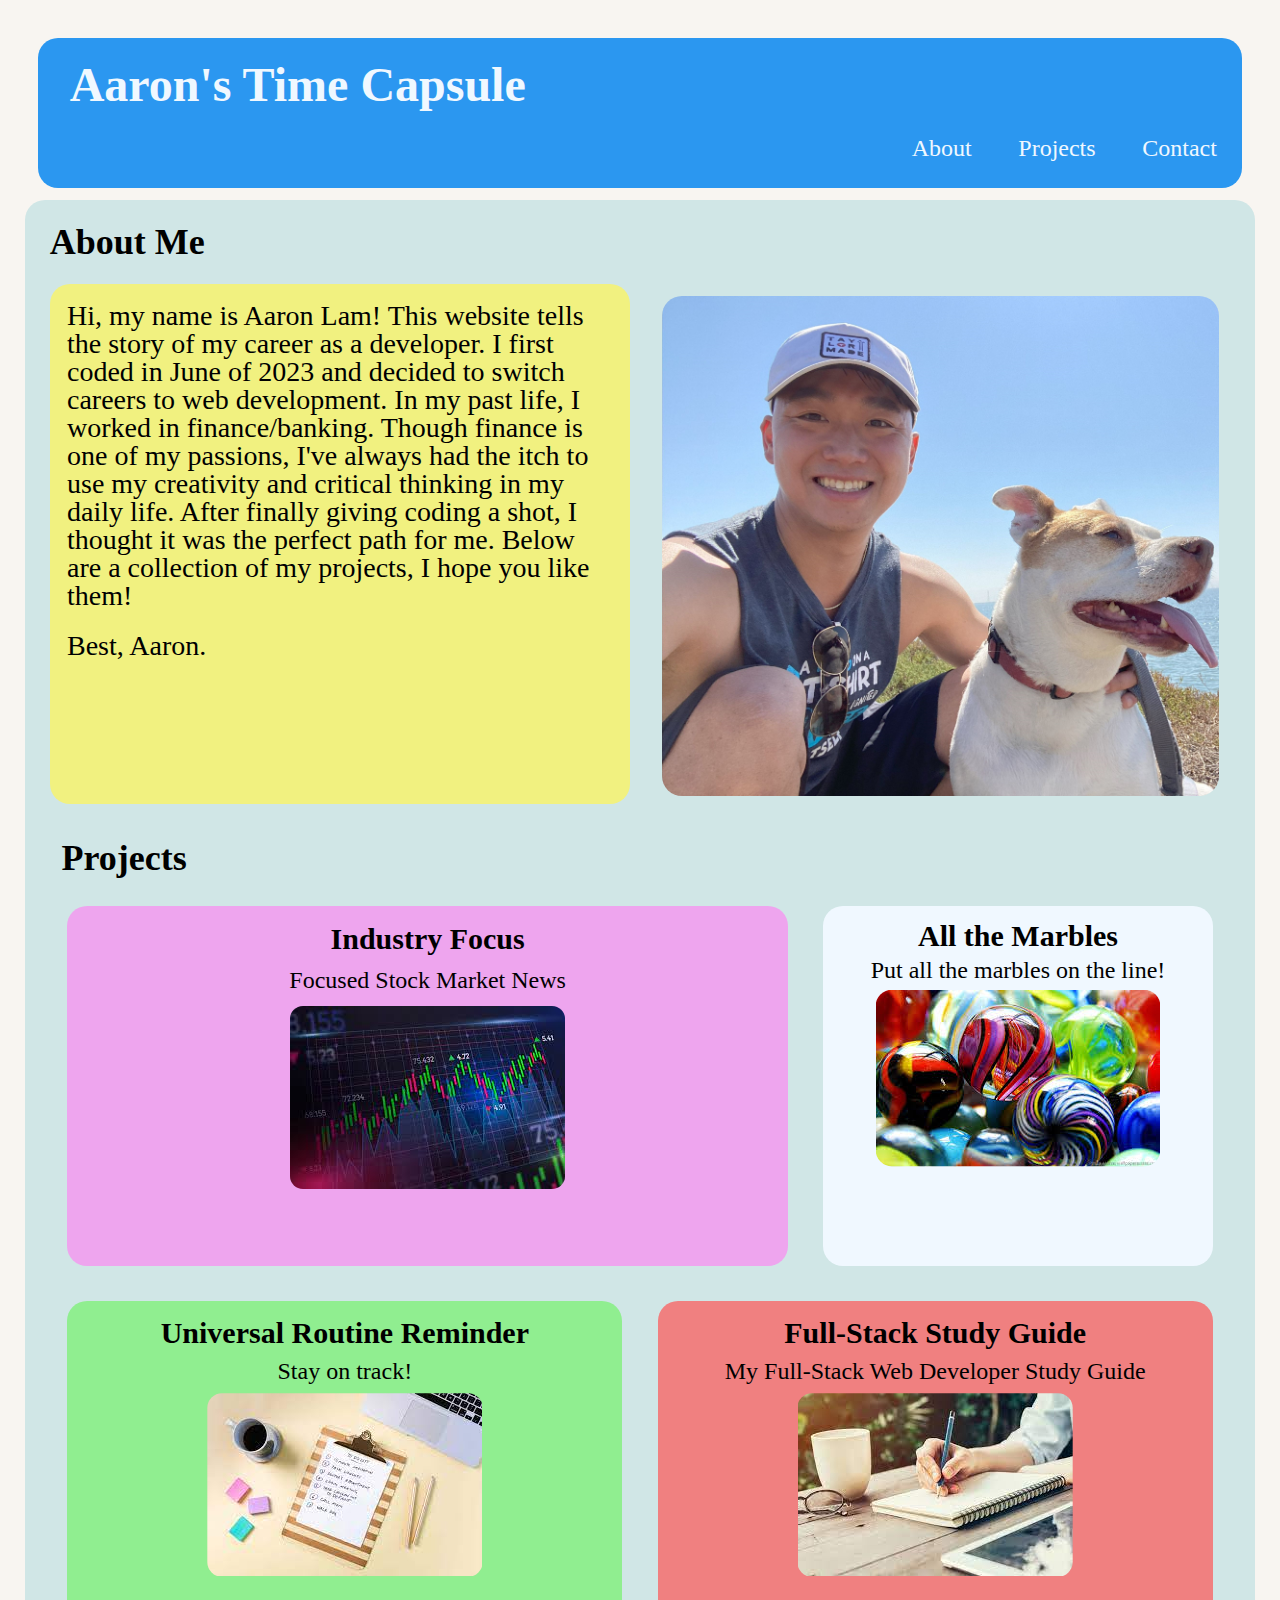
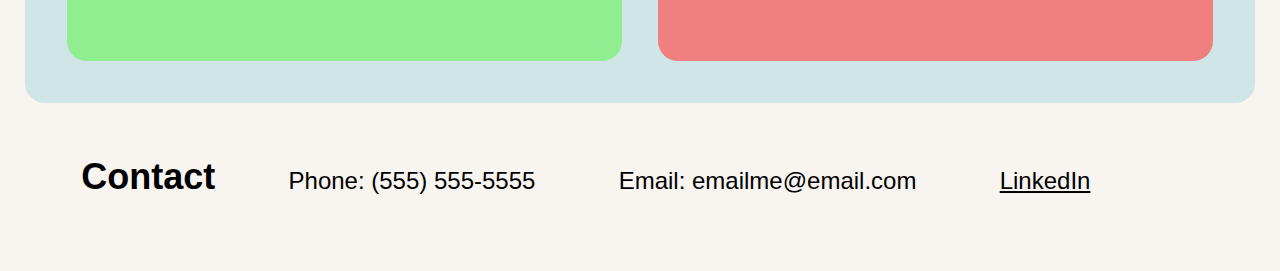
==== index.html @ 1d07d8da "Fix bug where hero doesnt show on Github Pages" ====
<!DOCTYPE html> 
<html lang="en-us">
<head>
    <meta charset="UTF-8" />
    <link rel="stylesheet" href="./assets/css/reset.css">
    <link rel="stylesheet" href="./assets/css/style.css">
    <title>Aaron Lam's Time Capsule</title>
</head>
<body>
    <header>
        <div class="header">
            <h1 class="title">Aaron's Time Capsule</h1>
            <nav class="catalog">
                <a href="#about-me">About</a>
                <a href="#projects">Projects</a>
                <a href="#contact">Contact</a>
            </nav>
        </div>
    </header>
<!--Add Section Headers, Hero, and Headers -->
    <main>
        <h2 id="about-me" class="about-me" >About Me</h2>
        <section id="content" class="content">
            <section id="about" class="about">
                <p>Hi, my name is Aaron Lam! This website tells the story of my career as a developer. I first coded in June of 2023 and decided to switch careers to web development. In my past life, I worked in finance/banking. Though finance is one of my passions, I've always had the itch to use my creativity and critical thinking in my daily life. After finally giving coding a shot, I thought it was the perfect path for me. Below are a collection of my projects, I hope you like them! </p>
                <p></p> <!--extra <p> for spacing-->
                <p>Best, Aaron.</p>
            </section>
            <section id="hero" class="hero">
                <div class="hero" style="background-image: url('assets/images/me-and-my-dog-2.jpg')" alt="Website creator and dog near the ocean">
            </section>
        </section> 
            <section id="projects" class="projects">
                <h2>Projects</h2>
                <section id="industry-focus" class="industry-focus">
                    <h2>Industry Focus</h2>
                        <p>Focused Stock Market News</p>
                            <a href="https://github.com/alam2tg/">
                                <img src="assets/images/industry-focus.jpg" class=img alt="Dark chart with Green and Red bars">
                            </a>
                        </div>
                </section>
                <section id="marbles" class="marbles">
                    <h2>All the Marbles</h2>
                        <p>Put all the marbles on the line!</p>
                        <a href="https://github.com/alam2tg">
                            <img src="assets/images/marbles-2.jpg" class=img alt="Colorful marbles">
                        </a>
                </section>
                <section id="routine" class="routine">
                    <h2>Universal Routine Reminder</h2>
                        <p>Stay on track!</p>
                        <a href="https://github.com/alam2tg">
                            <img src="assets/images/routine.jpg" class=img alt="Paper with list of tasks on a clipboard">
                        </a>
                </section>
                <section id="study-guide" class="study-guide">
                    <h2>Full-Stack Study Guide</h2>
                        <p>My Full-Stack Web Developer Study Guide</p>
                        <a href="https://alam2tg.github.io/prework-study-guide/">
                            <img src="assets/images/study-guide.jpg" class=img alt="Person studying outdoors writing in Notebook">
                        </a>
                </section>
            </section>
        </section>
    </main>

<!--Add 'Contact Me footer with phone, email, github, LinkedIn'--> 
    <footer>
        <section id="footer" class="footer">
            <h2 id="contact" class="contact">Contact</h2>
                <a>Phone: (555) 555-5555</a>
                <a>Email: emailme@email.com</a>
                <a href="https://www.linkedin.com/in/lam-aaron2/" title="Linkedin">LinkedIn</a>
        </section>
    </footer>
</body>

</html>
---- assets/css/style.css ----
* {
    box-sizing:border-box;
    padding: 1%;
    margin: 0;
    
}

body {
    background-color:rgb(248, 245, 241)
}

/*Make body Headers line-up Vertically (flex-direction)*/
.header {
    display: inline-block;
    font-family:'Lucida Sans', 'Lucida Sans Regular';
    background-color:rgb(43, 151, 240);
    color: aliceblue;
    width: 100%;
    border-radius:20px;
}

.title {
    flex-direction:row;
    font-size: 48px;
    padding-left: 20px;
}

.catalog {
    float: right;
    display: inline-flex;
    padding-right: 30px;
}

.catalog a{
    position: relative;
    font-size: 24px;
    color:aliceblue;
    font-weight: 500;
    text-decoration: none;
    margin-left: 40px;
}
.catalog a::before {
    content:'';
    background: aliceblue;
    font-weight: 500;
    top:100%;
    left: 0;
    width: 0;
    height: 2px;
    position: absolute;
}
.catalog a:hover::before {
    color:aliceblue;
    width: 100%;
}


/* Header Complete*/

main {
    background-color:rgb(208, 230, 230);
    border-radius:20px;
    font-family:'Lucida Sans', 'Lucida Sans Regular';
}
.content {
    display:flex;
    flex-flow:row nowrap;
}

.hero {
    display:flex;
    background-size:cover;
    border-radius:20px;
    height:500px;
    width:100%;
    margin-bottom:20px;
}


.about-me{
    font-size: 36px;
}
.about {
    width:100%;
    background-color: rgb(241, 241, 128);
    border-radius: 20px;
    margin-right: 20px;
}

.about p {    
    font-size:28px;
}

/* Add Hero w/ Phoebe*/

.projects {
    display: flex;
    flex-wrap:wrap;
    width: 100%;
    height: auto;
}
.projects h2{
    font-size: 36px;
    width:100%;
}



.marbles h2 {
    font-size: 30px;
}

.study-guide h2 {
    font-size: 30px;
}

.img {
    border-radius:20px;
}

.industry-focus {
    height: 40vh;
    flex-grow:1;
    width: 55%;
    background-color: rgb(238, 165, 238);
    border-radius: 20px;    
    margin: 1.5%;
    text-align:center;
}

.industry-focus h2 {
    font-size: 30px;
}

.industry-focus h2 img{
    max-height:100%;
    min-width:100%;
    object-fit:cover;
    vertical-align:bottom;
}

.industry-focus:hover {
    background-color:violet;
}

.marbles {
    height: 40vh;
    flex-grow:1;
    background-color: aliceblue;
    border-radius: 20px;     
    margin: 1.5%;
    text-align:center;
}

marbles h2{
    font-size:30px;
}

.marbles h2 a img{
    max-height:100%;
    min-width:100%;
    object-fit:cover;
    vertical-align:bottom;
    border-radius:20px;
}

.marbles:hover {
    background-color:rgb(154, 203, 231);
}

.routine {
    height: 40vh;
    flex-grow:1;
    width:45%;
    background-color: lightgreen;
    border-radius: 20px;   
    margin: 1.5%;
    text-align:center;
    border-radius:20px;
}

.routine h2 {
    font-size: 30px;
}

.routine h2 img{
    max-height:100%;
    min-width:100%;
    object-fit:cover;
    vertical-align:bottom;
    border-radius:20px;
}

.routine:hover {
    background-color: rgb(38, 202, 38);
}

.study-guide{
    height: 40vh;
    flex-grow:1;
    width: 45%;
    background-color: lightcoral;
    border-radius: 20px;   
    margin: 1.5%;
    text-align:center;
}

.study-guide h2{
    font-size: 30px;
}

.study-guide h2 img{
    max-height:100%;
    min: width 100%;
    object-fit:cover;
    vertical-align:bottom;
    border-radius:20px;
}

.study-guide:hover {
    background-color:rgb(207, 56, 56)
}

.projects p {
    font-size: 24px;
    flex-direction:center;
}

.footer {
    display: flex;
    flex-wrap:wrap;
    padding-right: 30px;
    width:100%;
}

.footer h2{
    font-size:36px;
    margin:20px;
}

.footer a{
    margin:30px;
    font-size:24px;
    color:black;

}

.footer a:hover::before {
    content:'';
    color:black;
    width:100%;
}
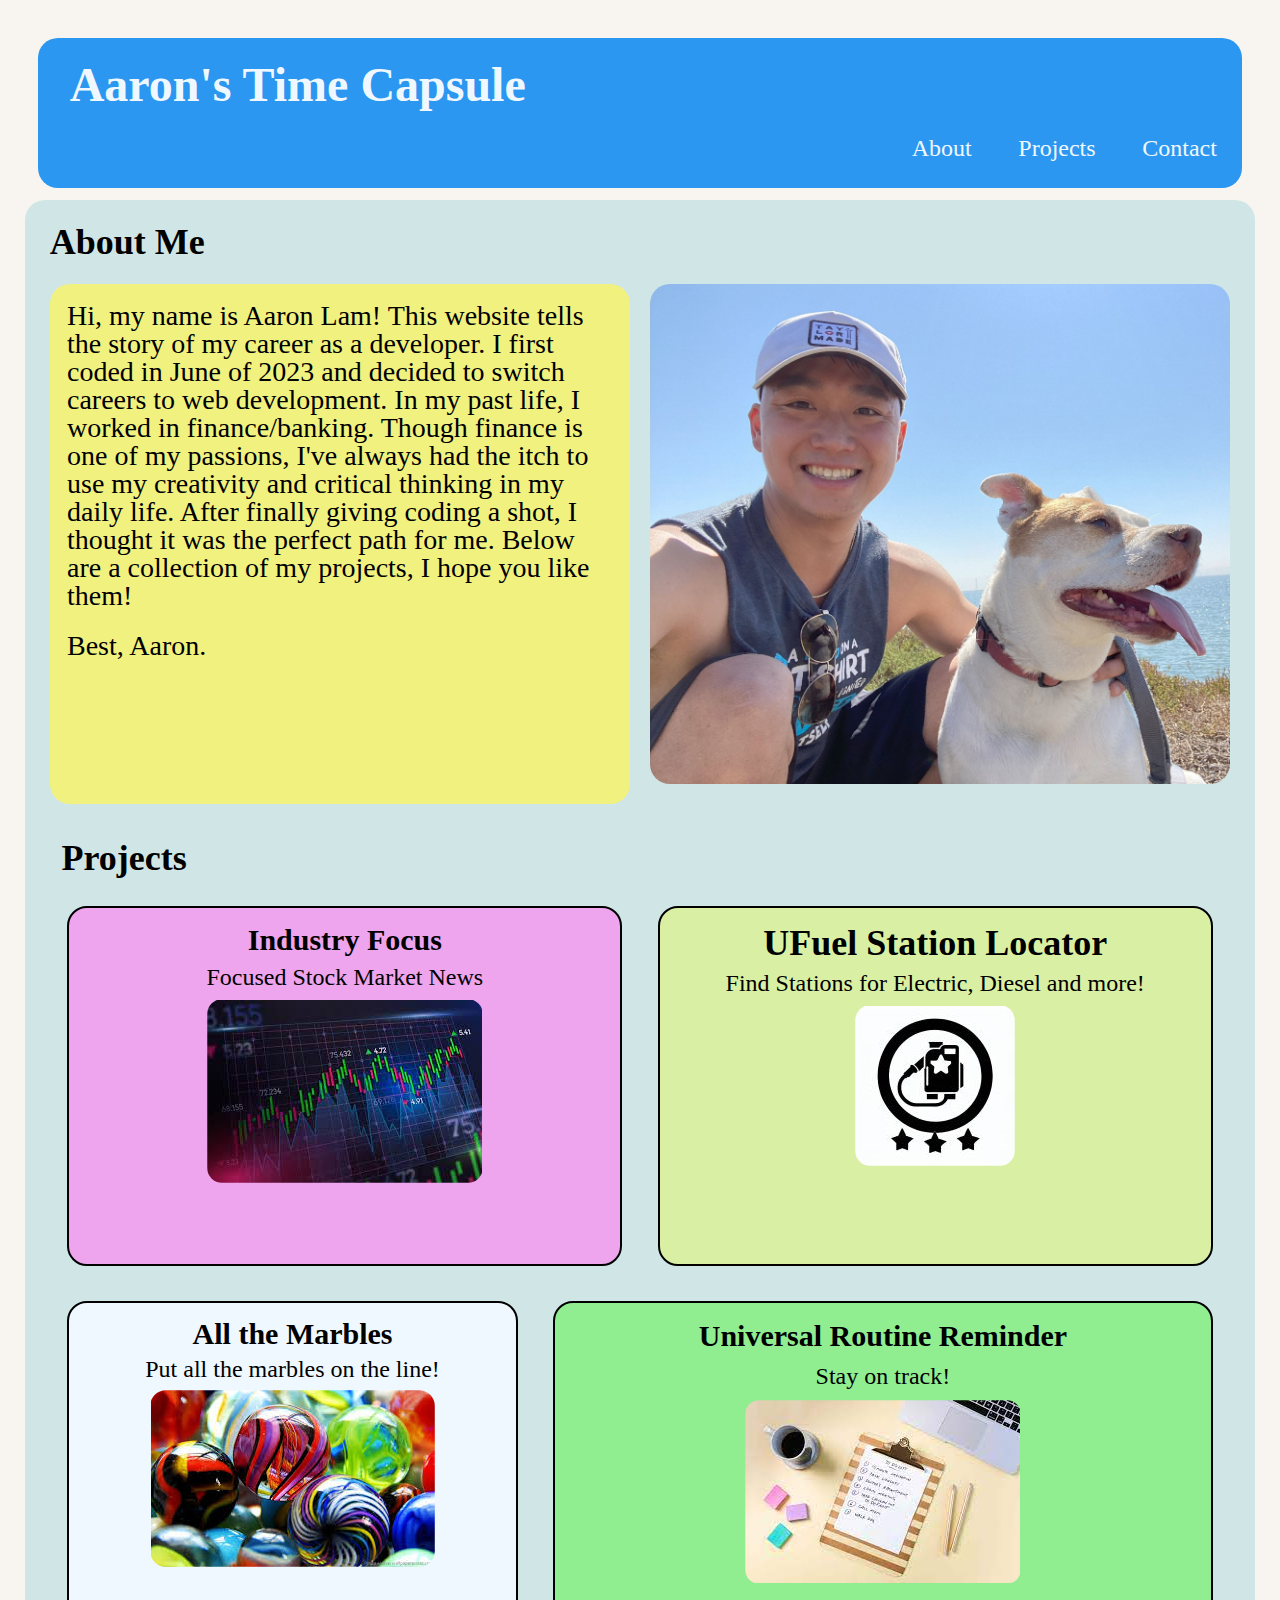
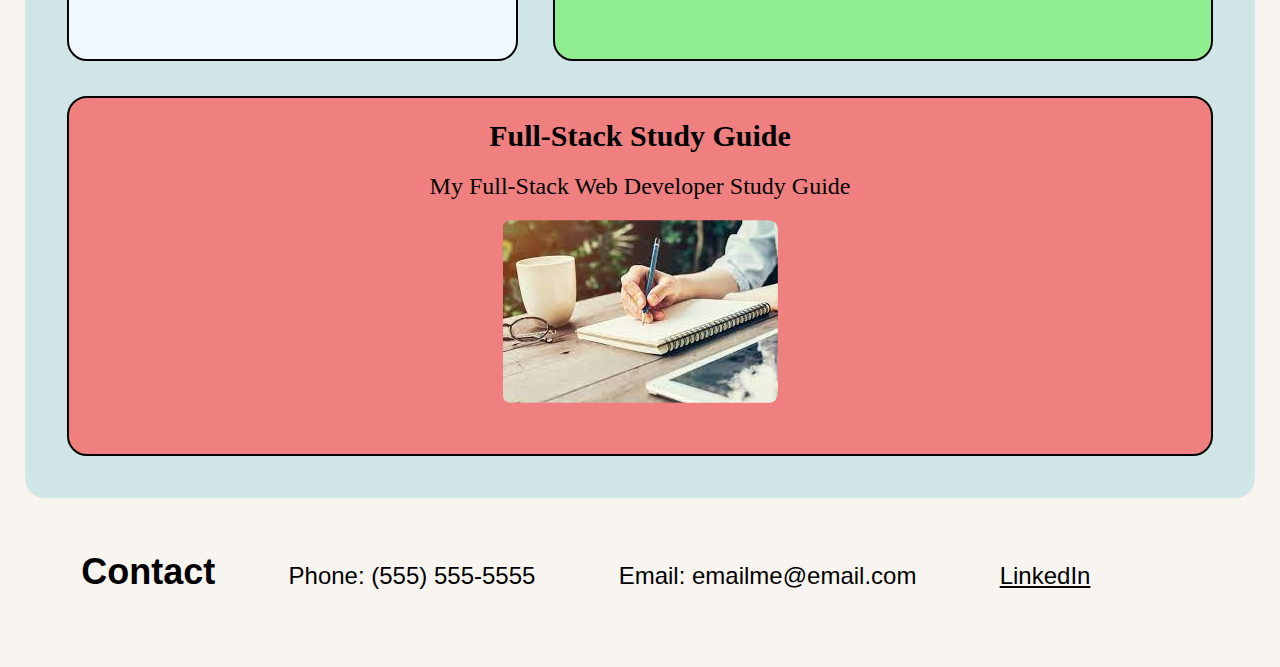
==== commit a63ad4e0: "Add Fuel Locator" ====
--- a/index.html
+++ b/index.html
@@ -21,47 +21,41 @@
     <main>
         <h2 id="about-me" class="about-me" >About Me</h2>
         <section id="content" class="content">
-            <section id="about" class="about">
+            <div id="about" class="about">
                 <p>Hi, my name is Aaron Lam! This website tells the story of my career as a developer. I first coded in June of 2023 and decided to switch careers to web development. In my past life, I worked in finance/banking. Though finance is one of my passions, I've always had the itch to use my creativity and critical thinking in my daily life. After finally giving coding a shot, I thought it was the perfect path for me. Below are a collection of my projects, I hope you like them! </p>
                 <p></p> <!--extra <p> for spacing-->
                 <p>Best, Aaron.</p>
-            </section>
-            <section id="hero" class="hero">
-                <div class="hero" style="background-image: url('assets/images/me-and-my-dog-2.jpg')" alt="Website creator and dog near the ocean">
-            </section>
+            </div>
+            <div id="hero" class="hero" style="background-image: url('assets/images/me-and-my-dog-2.jpg')" alt="Website creator and dog near the ocean"></div>
         </section> 
-            <section id="projects" class="projects">
-                <h2>Projects</h2>
-                <section id="industry-focus" class="industry-focus">
-                    <h2>Industry Focus</h2>
-                        <p>Focused Stock Market News</p>
-                            <a href="https://github.com/alam2tg/">
-                                <img src="assets/images/industry-focus.jpg" class=img alt="Dark chart with Green and Red bars">
-                            </a>
-                        </div>
-                </section>
-                <section id="marbles" class="marbles">
-                    <h2>All the Marbles</h2>
-                        <p>Put all the marbles on the line!</p>
-                        <a href="https://github.com/alam2tg">
-                            <img src="assets/images/marbles-2.jpg" class=img alt="Colorful marbles">
-                        </a>
-                </section>
-                <section id="routine" class="routine">
-                    <h2>Universal Routine Reminder</h2>
-                        <p>Stay on track!</p>
-                        <a href="https://github.com/alam2tg">
-                            <img src="assets/images/routine.jpg" class=img alt="Paper with list of tasks on a clipboard">
-                        </a>
-                </section>
-                <section id="study-guide" class="study-guide">
-                    <h2>Full-Stack Study Guide</h2>
-                        <p>My Full-Stack Web Developer Study Guide</p>
-                        <a href="https://alam2tg.github.io/prework-study-guide/">
-                            <img src="assets/images/study-guide.jpg" class=img alt="Person studying outdoors writing in Notebook">
-                        </a>
-                </section>
-            </section>
+        <section id="projects" class="projects">
+            <h2>Projects</h2>
+            <div id="industry-focus" class="industry-focus projects-card">
+                <h2>Industry Focus</h2>
+                <p>Focused Stock Market News</p>
+                <a href="https://github.com/alam2tg/"><img src="assets/images/industry-focus.jpg" class="img" alt="Dark chart with Green and Red bars"></a>
+            </div>
+            <div id="fuel-locator" class="fuel-locator projects-card">
+                <h2>UFuel Station Locator</h2>
+                <p>Find Stations for Electric, Diesel and more!</p>
+                <a href="https://iquiroz95.github.io/diesel-din-dance/"><img src="assets/images/dddLogo (1).jpg" class="img" alt="black and white logo of gas station"></a>
+            </div>
+            <div id="marbles" class="marbles projects-card">
+                <h2>All the Marbles</h2>
+                <p>Put all the marbles on the line!</p>
+                <a href="https://github.com/alam2tg"><img src="assets/images/marbles-2.jpg" class="img" alt="Colorful marbles"></a>
+            </div>
+            <div id="routine" class="routine projects-card">
+                <h2>Universal Routine Reminder</h2>
+                <p>Stay on track!</p>
+                <a href="https://github.com/alam2tg"><img src="assets/images/routine.jpg" class="img" alt="Paper with list of tasks on a clipboard"></a>
+            </div>
+            <div id="study-guide" class="study-guide projects-card">
+                <h2>Full-Stack Study Guide</h2>
+                <p>My Full-Stack Web Developer Study Guide</p>
+                <a href="https://alam2tg.github.io/prework-study-guide/"><img src="assets/images/study-guide.jpg" class="img" alt="Person studying outdoors writing in Notebook"></a>
+            </div>
+
         </section>
     </main>
 
--- a/assets/css/style.css
+++ b/assets/css/style.css
@@ -104,16 +104,15 @@
     width:100%;
 }
 
-
+.projects-card {
+    border: solid black 2px;
+    width:fit-content;
+}
 
 .marbles h2 {
     font-size: 30px;
 }
 
-.study-guide h2 {
-    font-size: 30px;
-}
-
 .img {
     border-radius:20px;
 }
@@ -121,7 +120,7 @@
 .industry-focus {
     height: 40vh;
     flex-grow:1;
-    width: 55%;
+    width: 45%;
     background-color: rgb(238, 165, 238);
     border-radius: 20px;    
     margin: 1.5%;
@@ -211,7 +210,7 @@
 
 .study-guide h2 img{
     max-height:100%;
-    min: width 100%;
+    min-width: 100%;
     object-fit:cover;
     vertical-align:bottom;
     border-radius:20px;
@@ -219,6 +218,26 @@
 
 .study-guide:hover {
     background-color:rgb(207, 56, 56)
+}
+
+.fuel-locator {
+    height: 40vh;
+    flex-grow:1;
+    width: 45%;
+    background-color: rgb(217, 240, 164);
+    border-radius: 20px;    
+    margin: 1.5%;
+    text-align:center;
+}
+
+.fuel-locator:hover {
+    background-color:rgb(217, 228, 120)
+}
+
+.fuel-locator img{
+    object-fit:cover;
+    vertical-align:bottom;
+    border-radius:20px;
 }
 
 .projects p {
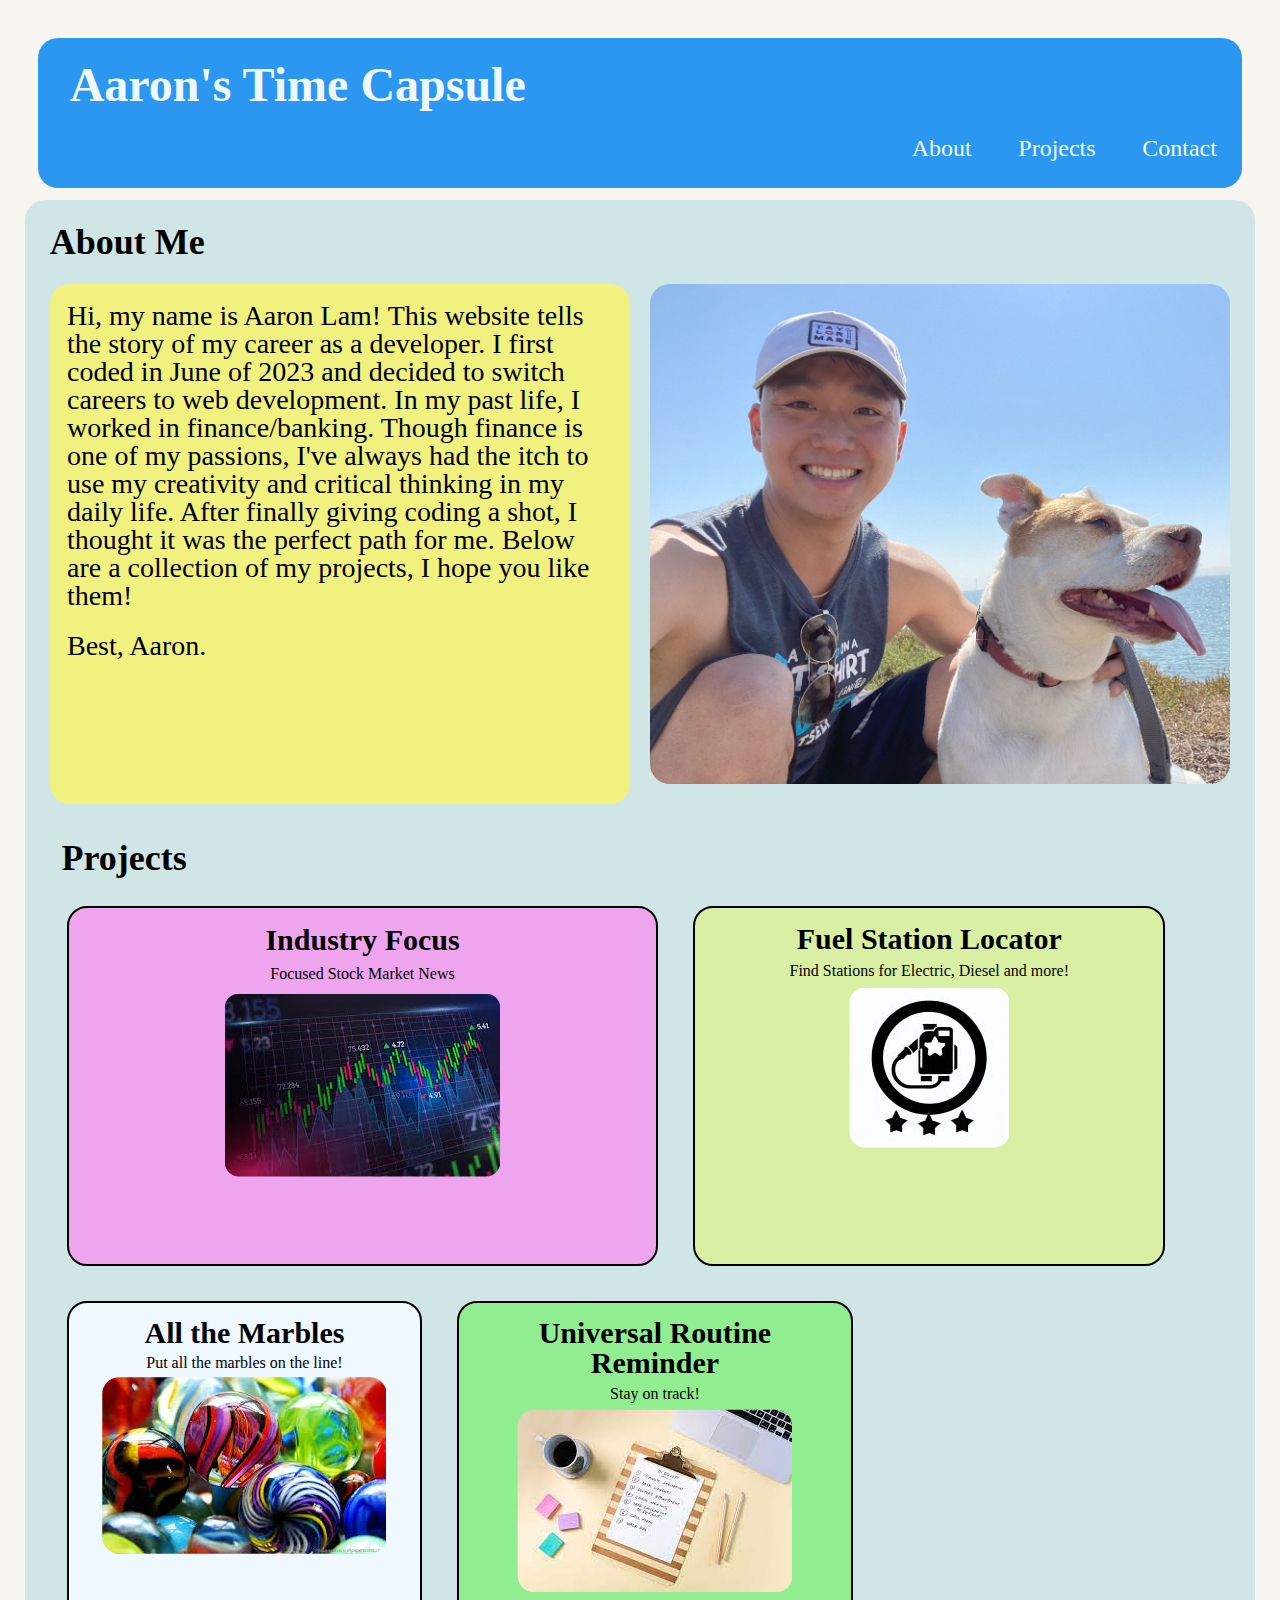
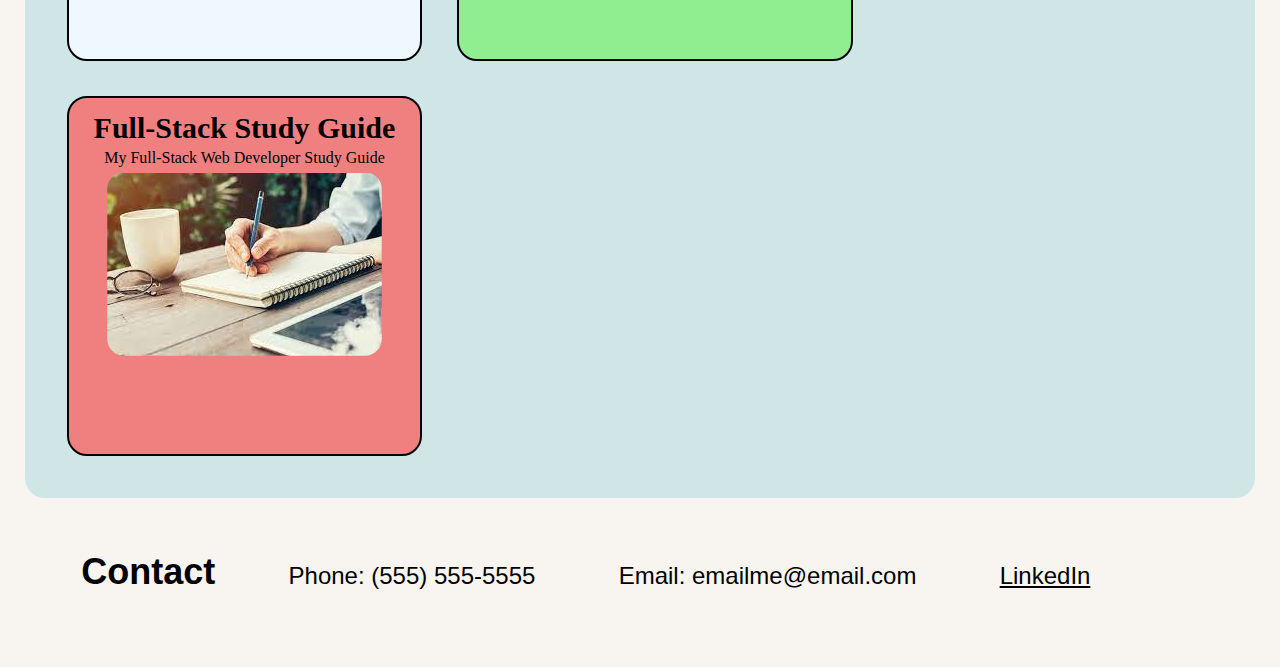
==== commit 59d24e72: "Fix styling" ====
--- a/index.html
+++ b/index.html
@@ -29,29 +29,29 @@
             <div id="hero" class="hero" style="background-image: url('assets/images/me-and-my-dog-2.jpg')" alt="Website creator and dog near the ocean"></div>
         </section> 
         <section id="projects" class="projects">
-            <h2>Projects</h2>
+            <h2 id="projects-header">Projects</h2>
             <div id="industry-focus" class="industry-focus projects-card">
-                <h2>Industry Focus</h2>
+                <h2 id="project-tlte">Industry Focus</h2>
                 <p>Focused Stock Market News</p>
                 <a href="https://github.com/alam2tg/"><img src="assets/images/industry-focus.jpg" class="img" alt="Dark chart with Green and Red bars"></a>
             </div>
             <div id="fuel-locator" class="fuel-locator projects-card">
-                <h2>UFuel Station Locator</h2>
+                <h2 id="project-tlte">Fuel Station Locator</h2>
                 <p>Find Stations for Electric, Diesel and more!</p>
                 <a href="https://iquiroz95.github.io/diesel-din-dance/"><img src="assets/images/dddLogo (1).jpg" class="img" alt="black and white logo of gas station"></a>
             </div>
             <div id="marbles" class="marbles projects-card">
-                <h2>All the Marbles</h2>
+                <h2 id="project-tlte">All the Marbles</h2>
                 <p>Put all the marbles on the line!</p>
                 <a href="https://github.com/alam2tg"><img src="assets/images/marbles-2.jpg" class="img" alt="Colorful marbles"></a>
             </div>
             <div id="routine" class="routine projects-card">
-                <h2>Universal Routine Reminder</h2>
+                <h2 id="project-tlte">Universal Routine Reminder</h2>
                 <p>Stay on track!</p>
                 <a href="https://github.com/alam2tg"><img src="assets/images/routine.jpg" class="img" alt="Paper with list of tasks on a clipboard"></a>
             </div>
             <div id="study-guide" class="study-guide projects-card">
-                <h2>Full-Stack Study Guide</h2>
+                <h2 id="project-tlte">Full-Stack Study Guide</h2>
                 <p>My Full-Stack Web Developer Study Guide</p>
                 <a href="https://alam2tg.github.io/prework-study-guide/"><img src="assets/images/study-guide.jpg" class="img" alt="Person studying outdoors writing in Notebook"></a>
             </div>
--- a/assets/css/style.css
+++ b/assets/css/style.css
@@ -68,7 +68,6 @@
 }
 
 .hero {
-    display:flex;
     background-size:cover;
     border-radius:20px;
     height:500px;
@@ -95,22 +94,17 @@
 
 .projects {
     display: flex;
+    flex-direction:row;
     flex-wrap:wrap;
     width: 100%;
-    height: auto;
-}
-.projects h2{
+}
+#projects-header {
     font-size: 36px;
     width:100%;
 }
 
 .projects-card {
     border: solid black 2px;
-    width:fit-content;
-}
-
-.marbles h2 {
-    font-size: 30px;
 }
 
 .img {
@@ -119,8 +113,7 @@
 
 .industry-focus {
     height: 40vh;
-    flex-grow:1;
-    width: 45%;
+    min-width:50%;
     background-color: rgb(238, 165, 238);
     border-radius: 20px;    
     margin: 1.5%;
@@ -128,36 +121,56 @@
 }
 
 .industry-focus h2 {
-    font-size: 30px;
-}
-
-.industry-focus h2 img{
-    max-height:100%;
-    min-width:100%;
-    object-fit:cover;
-    vertical-align:bottom;
+    font-size:30px;
+}
+
+.industry-focus img{
+    object-fit:cover;
+    vertical-align:bottom;
+    
 }
 
 .industry-focus:hover {
     background-color:violet;
 }
 
+.fuel-locator {
+    height: 40vh;
+    min-width:40%;
+    background-color: rgb(217, 240, 164);
+    border-radius: 20px;    
+    margin: 1.5%;
+    text-align:center;
+}
+
+.fuel-locator:hover {
+    background-color:rgb(217, 228, 120)
+}
+
+.fuel-locator h2 {
+    font-size: 30px;
+}
+
+.fuel-locator img{
+    object-fit:cover;
+    vertical-align:bottom;
+    border-radius:20px;
+}
+
 .marbles {
     height: 40vh;
-    flex-grow:1;
     background-color: aliceblue;
     border-radius: 20px;     
     margin: 1.5%;
     text-align:center;
-}
-
-marbles h2{
+    min-width:30%;
+}
+
+.marbles h2{
     font-size:30px;
 }
 
-.marbles h2 a img{
-    max-height:100%;
-    min-width:100%;
+.marbles img{
     object-fit:cover;
     vertical-align:bottom;
     border-radius:20px;
@@ -169,13 +182,12 @@
 
 .routine {
     height: 40vh;
-    flex-grow:1;
-    width:45%;
     background-color: lightgreen;
     border-radius: 20px;   
     margin: 1.5%;
     text-align:center;
     border-radius:20px;
+    min-width:30%;
 }
 
 .routine h2 {
@@ -183,8 +195,6 @@
 }
 
 .routine h2 img{
-    max-height:100%;
-    min-width:100%;
     object-fit:cover;
     vertical-align:bottom;
     border-radius:20px;
@@ -196,21 +206,18 @@
 
 .study-guide{
     height: 40vh;
-    flex-grow:1;
-    width: 45%;
     background-color: lightcoral;
     border-radius: 20px;   
     margin: 1.5%;
     text-align:center;
+    min-width:30%;
 }
 
 .study-guide h2{
     font-size: 30px;
 }
 
-.study-guide h2 img{
-    max-height:100%;
-    min-width: 100%;
+.study-guide h2 img {
     object-fit:cover;
     vertical-align:bottom;
     border-radius:20px;
@@ -220,30 +227,6 @@
     background-color:rgb(207, 56, 56)
 }
 
-.fuel-locator {
-    height: 40vh;
-    flex-grow:1;
-    width: 45%;
-    background-color: rgb(217, 240, 164);
-    border-radius: 20px;    
-    margin: 1.5%;
-    text-align:center;
-}
-
-.fuel-locator:hover {
-    background-color:rgb(217, 228, 120)
-}
-
-.fuel-locator img{
-    object-fit:cover;
-    vertical-align:bottom;
-    border-radius:20px;
-}
-
-.projects p {
-    font-size: 24px;
-    flex-direction:center;
-}
 
 .footer {
     display: flex;
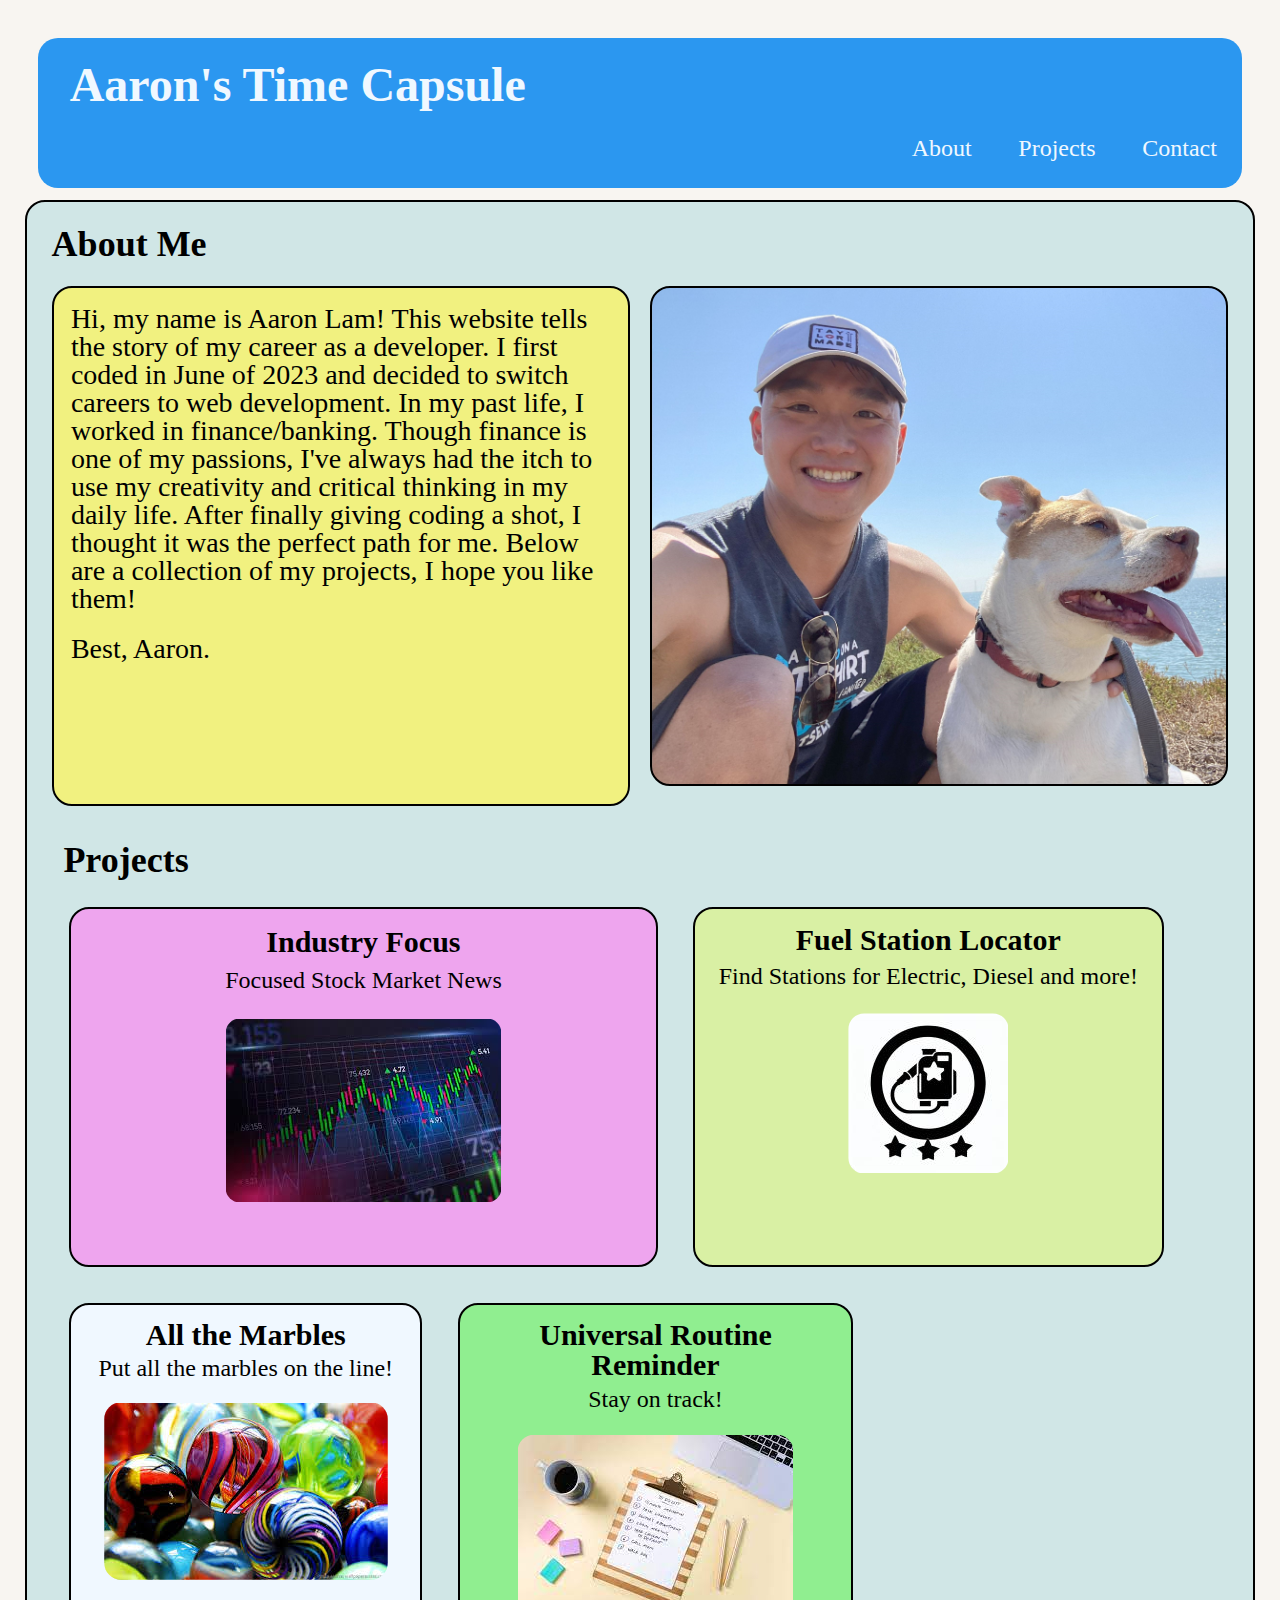
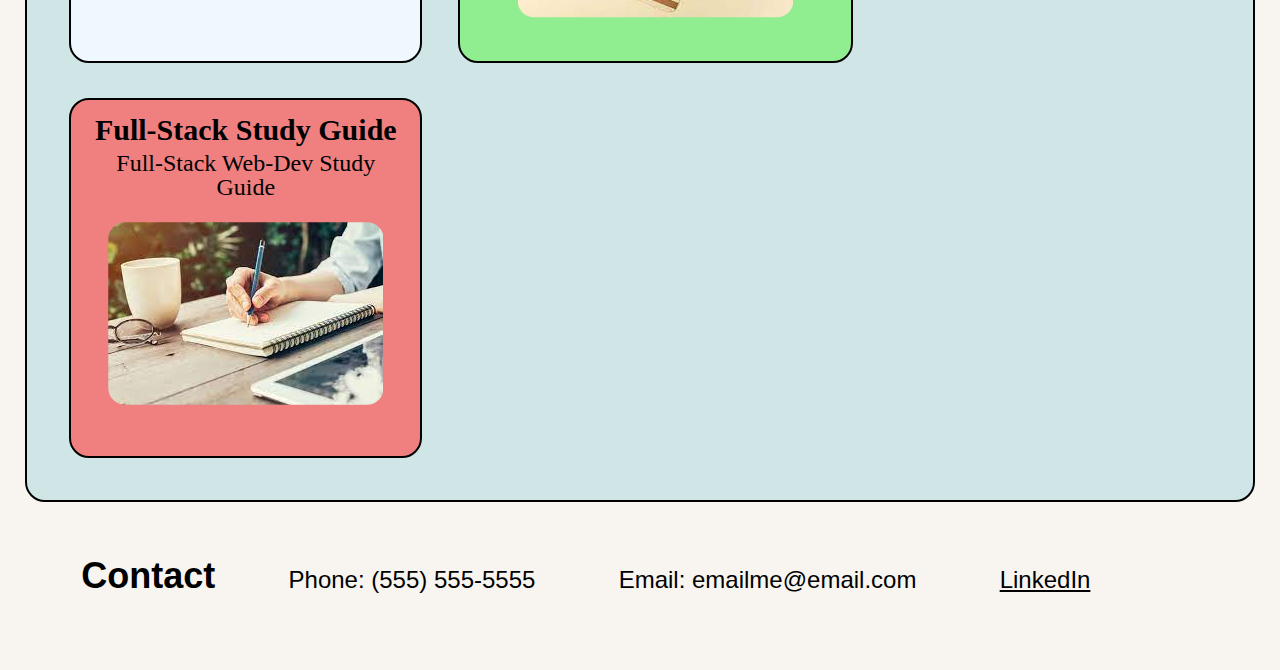
==== commit ca179085: "Add border color" ====
--- a/index.html
+++ b/index.html
@@ -32,27 +32,27 @@
             <h2 id="projects-header">Projects</h2>
             <div id="industry-focus" class="industry-focus projects-card">
                 <h2 id="project-tlte">Industry Focus</h2>
-                <p>Focused Stock Market News</p>
+                <p>Focused Stock Market News</p><br>
                 <a href="https://github.com/alam2tg/"><img src="assets/images/industry-focus.jpg" class="img" alt="Dark chart with Green and Red bars"></a>
             </div>
             <div id="fuel-locator" class="fuel-locator projects-card">
                 <h2 id="project-tlte">Fuel Station Locator</h2>
-                <p>Find Stations for Electric, Diesel and more!</p>
+                <p>Find Stations for Electric, Diesel and more!</p><br>
                 <a href="https://iquiroz95.github.io/diesel-din-dance/"><img src="assets/images/dddLogo (1).jpg" class="img" alt="black and white logo of gas station"></a>
             </div>
             <div id="marbles" class="marbles projects-card">
                 <h2 id="project-tlte">All the Marbles</h2>
-                <p>Put all the marbles on the line!</p>
+                <p>Put all the marbles on the line!</p><br>
                 <a href="https://github.com/alam2tg"><img src="assets/images/marbles-2.jpg" class="img" alt="Colorful marbles"></a>
             </div>
             <div id="routine" class="routine projects-card">
                 <h2 id="project-tlte">Universal Routine Reminder</h2>
-                <p>Stay on track!</p>
+                <p>Stay on track!</p><br>
                 <a href="https://github.com/alam2tg"><img src="assets/images/routine.jpg" class="img" alt="Paper with list of tasks on a clipboard"></a>
             </div>
             <div id="study-guide" class="study-guide projects-card">
                 <h2 id="project-tlte">Full-Stack Study Guide</h2>
-                <p>My Full-Stack Web Developer Study Guide</p>
+                <p>Full-Stack Web-Dev Study Guide</p><br>
                 <a href="https://alam2tg.github.io/prework-study-guide/"><img src="assets/images/study-guide.jpg" class="img" alt="Person studying outdoors writing in Notebook"></a>
             </div>
 
--- a/assets/css/style.css
+++ b/assets/css/style.css
@@ -61,6 +61,7 @@
     background-color:rgb(208, 230, 230);
     border-radius:20px;
     font-family:'Lucida Sans', 'Lucida Sans Regular';
+    border: solid black 2px;
 }
 .content {
     display:flex;
@@ -73,17 +74,20 @@
     height:500px;
     width:100%;
     margin-bottom:20px;
+    border: solid black 2px;
 }
 
 
 .about-me{
     font-size: 36px;
+    
 }
 .about {
     width:100%;
     background-color: rgb(241, 241, 128);
     border-radius: 20px;
     margin-right: 20px;
+    border: solid black 2px;
 }
 
 .about p {    
@@ -227,6 +231,9 @@
     background-color:rgb(207, 56, 56)
 }
 
+p {
+    font-size:24px;
+}
 
 .footer {
     display: flex;
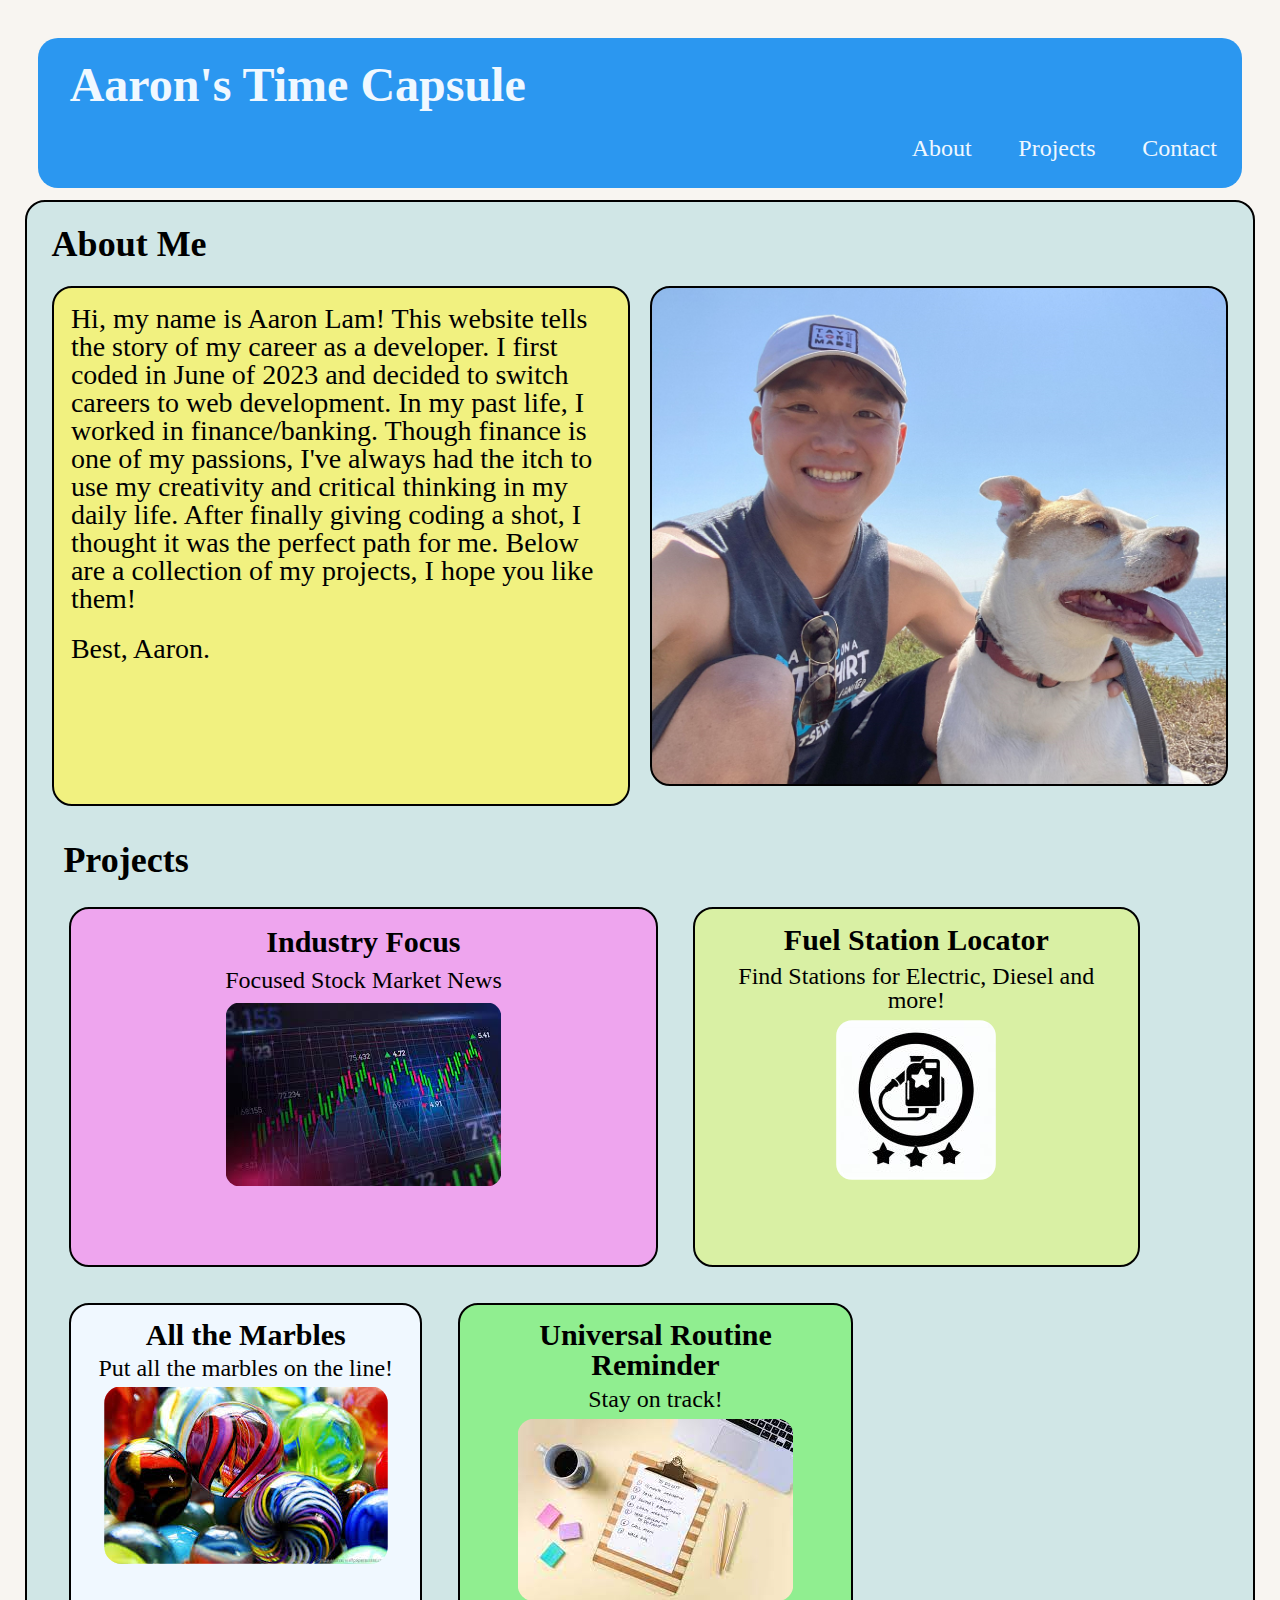
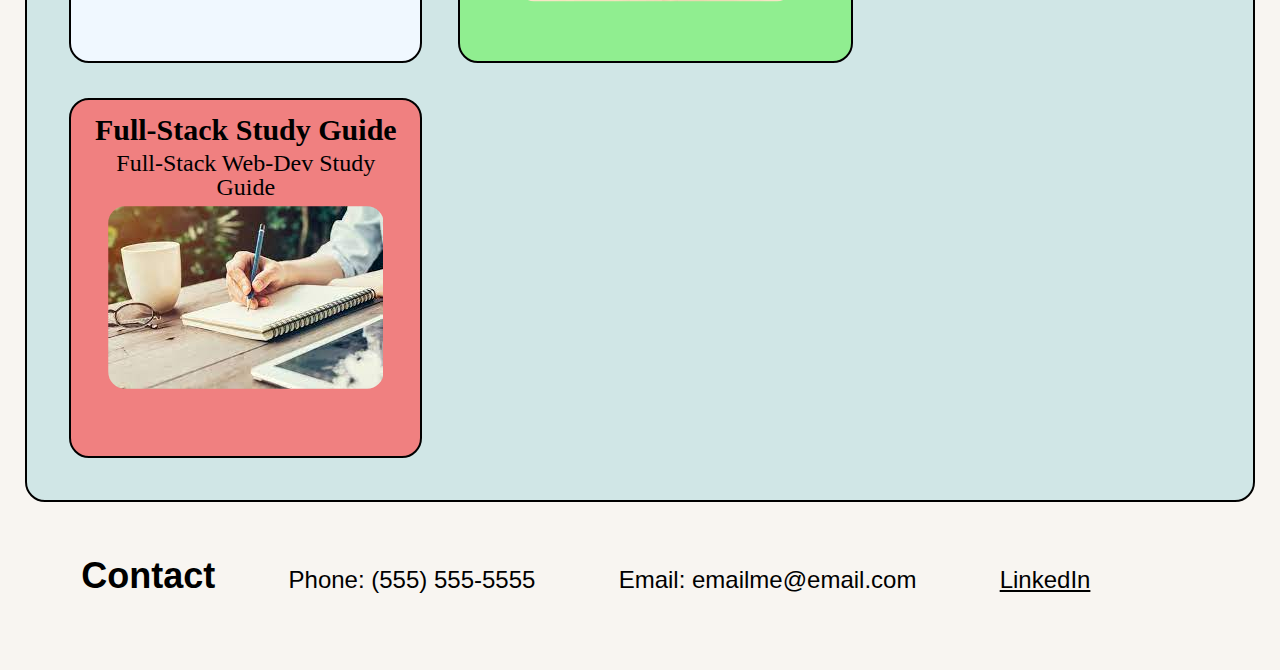
==== commit d95ffca9: "style touch-up" ====
--- a/index.html
+++ b/index.html
@@ -32,27 +32,27 @@
             <h2 id="projects-header">Projects</h2>
             <div id="industry-focus" class="industry-focus projects-card">
                 <h2 id="project-tlte">Industry Focus</h2>
-                <p>Focused Stock Market News</p><br>
+                <p>Focused Stock Market News</p>
                 <a href="https://github.com/alam2tg/"><img src="assets/images/industry-focus.jpg" class="img" alt="Dark chart with Green and Red bars"></a>
             </div>
             <div id="fuel-locator" class="fuel-locator projects-card">
                 <h2 id="project-tlte">Fuel Station Locator</h2>
-                <p>Find Stations for Electric, Diesel and more!</p><br>
+                <p>Find Stations for Electric, Diesel and more!</p>
                 <a href="https://iquiroz95.github.io/diesel-din-dance/"><img src="assets/images/dddLogo (1).jpg" class="img" alt="black and white logo of gas station"></a>
             </div>
             <div id="marbles" class="marbles projects-card">
                 <h2 id="project-tlte">All the Marbles</h2>
-                <p>Put all the marbles on the line!</p><br>
+                <p>Put all the marbles on the line!</p>
                 <a href="https://github.com/alam2tg"><img src="assets/images/marbles-2.jpg" class="img" alt="Colorful marbles"></a>
             </div>
             <div id="routine" class="routine projects-card">
                 <h2 id="project-tlte">Universal Routine Reminder</h2>
-                <p>Stay on track!</p><br>
+                <p>Stay on track!</p>
                 <a href="https://github.com/alam2tg"><img src="assets/images/routine.jpg" class="img" alt="Paper with list of tasks on a clipboard"></a>
             </div>
             <div id="study-guide" class="study-guide projects-card">
                 <h2 id="project-tlte">Full-Stack Study Guide</h2>
-                <p>Full-Stack Web-Dev Study Guide</p><br>
+                <p>Full-Stack Web-Dev Study Guide</p>
                 <a href="https://alam2tg.github.io/prework-study-guide/"><img src="assets/images/study-guide.jpg" class="img" alt="Person studying outdoors writing in Notebook"></a>
             </div>
 
--- a/assets/css/style.css
+++ b/assets/css/style.css
@@ -112,6 +112,7 @@
 }
 
 .img {
+    display:flexbox;
     border-radius:20px;
 }
 
@@ -140,7 +141,8 @@
 
 .fuel-locator {
     height: 40vh;
-    min-width:40%;
+    min-width:30%;
+    min-height:max-content;
     background-color: rgb(217, 240, 164);
     border-radius: 20px;    
     margin: 1.5%;
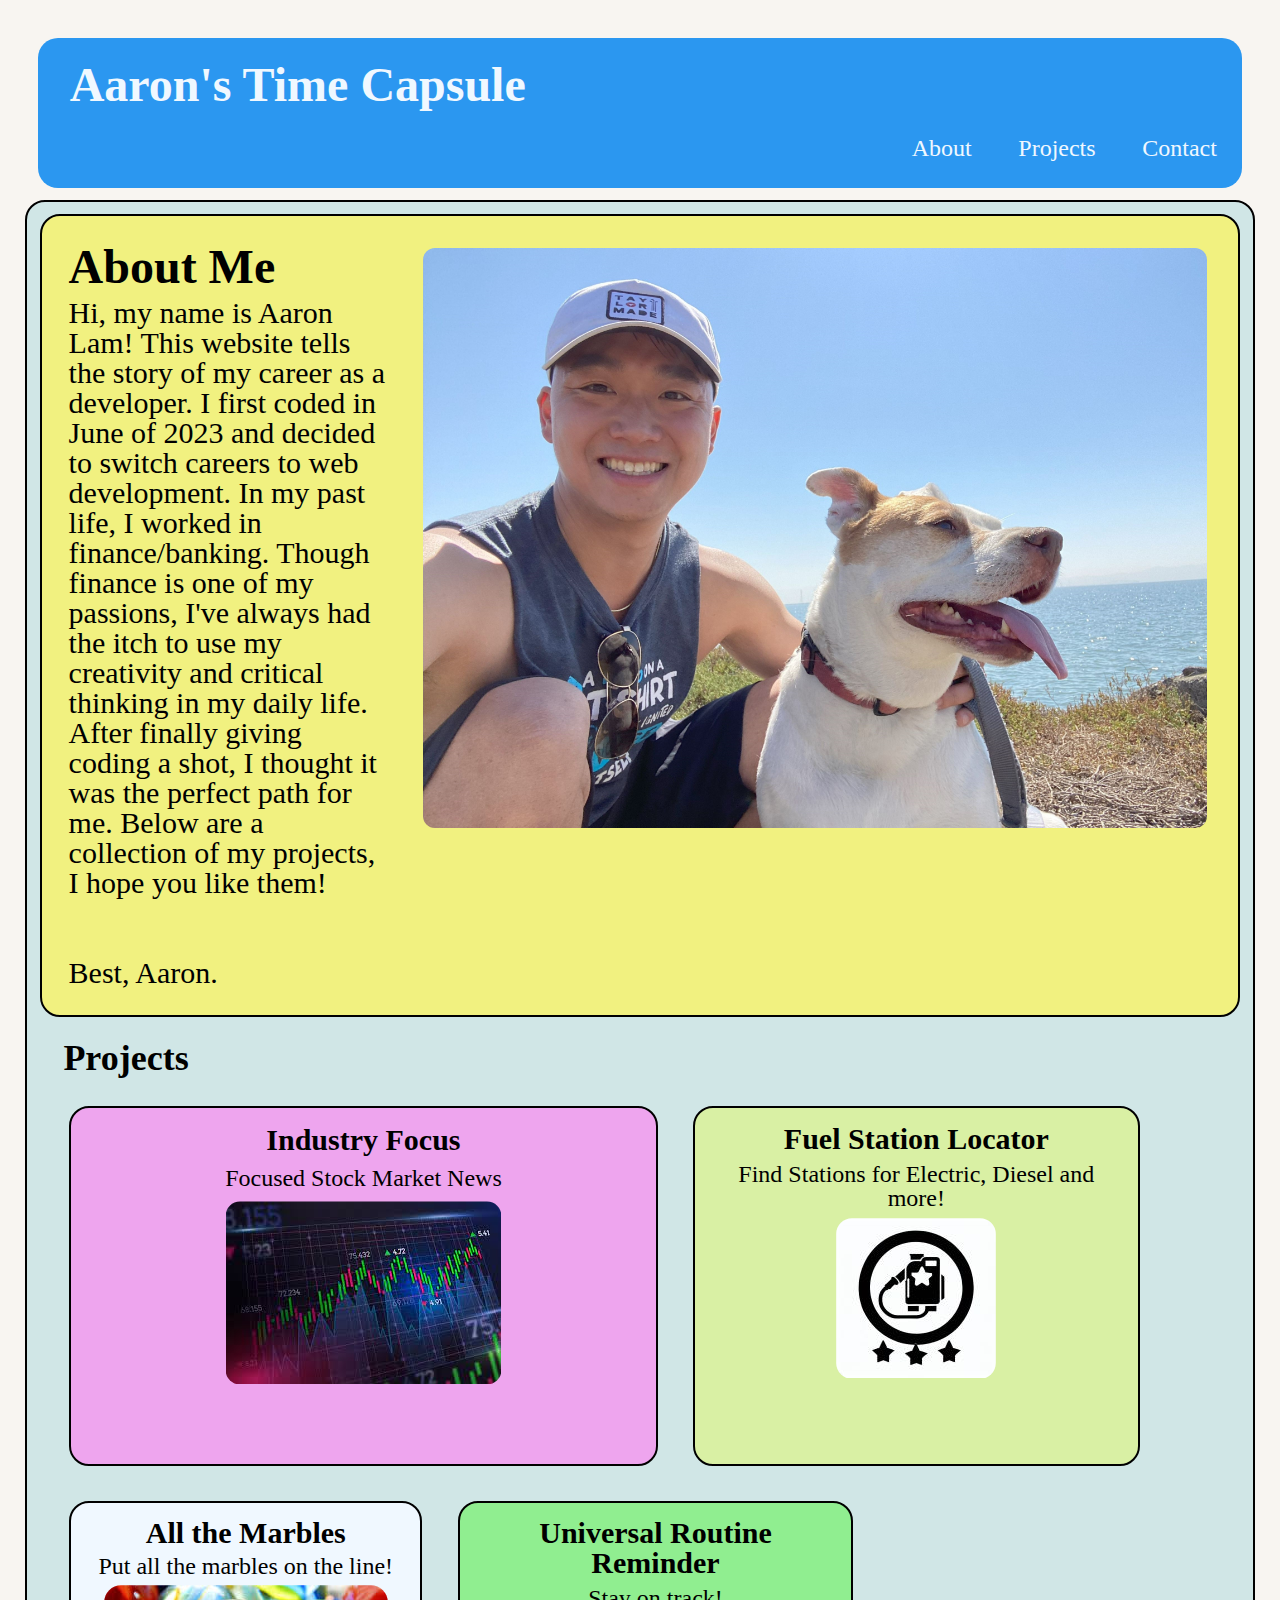
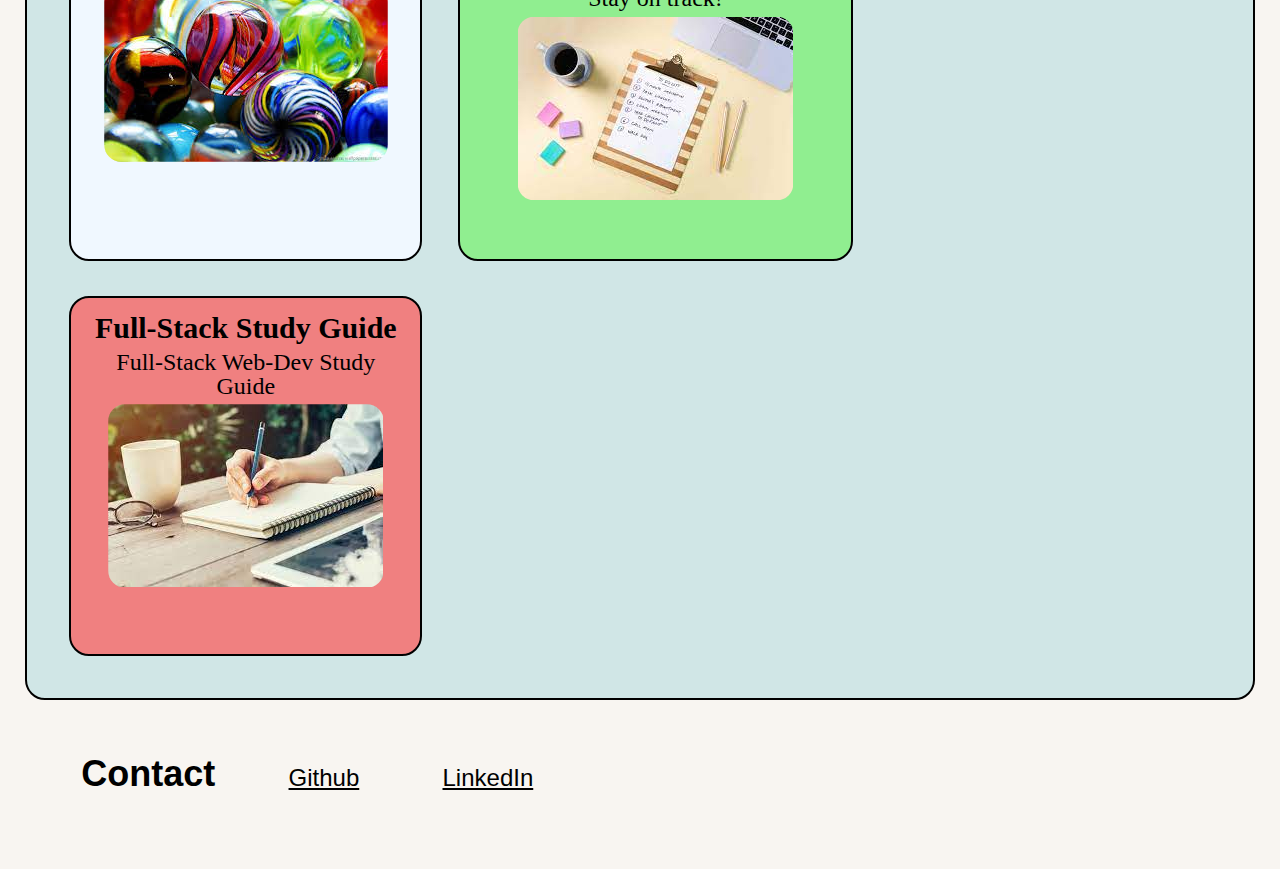
==== commit 0df3ecb5: "Fix css image" ====
--- a/index.html
+++ b/index.html
@@ -17,16 +17,17 @@
             </nav>
         </div>
     </header>
-<!--Add Section Headers, Hero, and Headers -->
+
     <main>
-        <h2 id="about-me" class="about-me" >About Me</h2>
-        <section id="content" class="content">
-            <div id="about" class="about">
-                <p>Hi, my name is Aaron Lam! This website tells the story of my career as a developer. I first coded in June of 2023 and decided to switch careers to web development. In my past life, I worked in finance/banking. Though finance is one of my passions, I've always had the itch to use my creativity and critical thinking in my daily life. After finally giving coding a shot, I thought it was the perfect path for me. Below are a collection of my projects, I hope you like them! </p>
-                <p></p> <!--extra <p> for spacing-->
-                <p>Best, Aaron.</p>
+        <section id="about-me-container" class="about-me-container">
+            <div id="about-text" class="about-text">
+                <h2>About Me</h2>
+                <p class="about-text-content">Hi, my name is Aaron Lam! This website tells the story of my career as a developer. I first coded in June of 2023 and decided to switch careers to web development. In my past life, I worked in finance/banking. Though finance is one of my passions, I've always had the itch to use my creativity and critical thinking in my daily life. After finally giving coding a shot, I thought it was the perfect path for me. Below are a collection of my projects, I hope you like them!<br><br><br>
+                Best, Aaron.</p>
             </div>
-            <div id="hero" class="hero" style="background-image: url('assets/images/me-and-my-dog-2.jpg')" alt="Website creator and dog near the ocean"></div>
+            <div>
+                <img class="doggy" src="assets/images/me-and-my-dog.jpg" alt="Creator and Dog">
+            </div>
         </section> 
         <section id="projects" class="projects">
             <h2 id="projects-header">Projects</h2>
@@ -55,16 +56,13 @@
                 <p>Full-Stack Web-Dev Study Guide</p>
                 <a href="https://alam2tg.github.io/prework-study-guide/"><img src="assets/images/study-guide.jpg" class="img" alt="Person studying outdoors writing in Notebook"></a>
             </div>
-
         </section>
     </main>
 
-<!--Add 'Contact Me footer with phone, email, github, LinkedIn'--> 
     <footer>
         <section id="footer" class="footer">
             <h2 id="contact" class="contact">Contact</h2>
-                <a>Phone: (555) 555-5555</a>
-                <a>Email: emailme@email.com</a>
+                <a href="https://www.github.com/alam2tg" title="Github">Github</a>
                 <a href="https://www.linkedin.com/in/lam-aaron2/" title="Linkedin">LinkedIn</a>
         </section>
     </footer>
--- a/assets/css/style.css
+++ b/assets/css/style.css
@@ -2,14 +2,12 @@
     box-sizing:border-box;
     padding: 1%;
     margin: 0;
-    
 }
 
 body {
     background-color:rgb(248, 245, 241)
 }
 
-/*Make body Headers line-up Vertically (flex-direction)*/
 .header {
     display: inline-block;
     font-family:'Lucida Sans', 'Lucida Sans Regular';
@@ -17,6 +15,7 @@
     color: aliceblue;
     width: 100%;
     border-radius:20px;
+
 }
 
 .title {
@@ -54,47 +53,36 @@
     width: 100%;
 }
 
-
-/* Header Complete*/
-
 main {
     background-color:rgb(208, 230, 230);
     border-radius:20px;
     font-family:'Lucida Sans', 'Lucida Sans Regular';
     border: solid black 2px;
 }
-.content {
+
+.about-me-container{
     display:flex;
-    flex-flow:row nowrap;
-}
-
-.hero {
-    background-size:cover;
-    border-radius:20px;
-    height:500px;
-    width:100%;
-    margin-bottom:20px;
-    border: solid black 2px;
-}
-
-
-.about-me{
-    font-size: 36px;
-    
-}
-.about {
-    width:100%;
+
     background-color: rgb(241, 241, 128);
     border-radius: 20px;
-    margin-right: 20px;
+
     border: solid black 2px;
-}
-
-.about p {    
     font-size:28px;
-}
-
-/* Add Hero w/ Phoebe*/
+    width:100%;
+}
+
+.about-text {
+    width:50%;
+    font-size: 48px;
+}
+
+.about-text-content {
+    font-size:30px;
+}
+.doggy {
+    width:800px;
+    border-radius:20px;
+}
 
 .projects {
     display: flex;
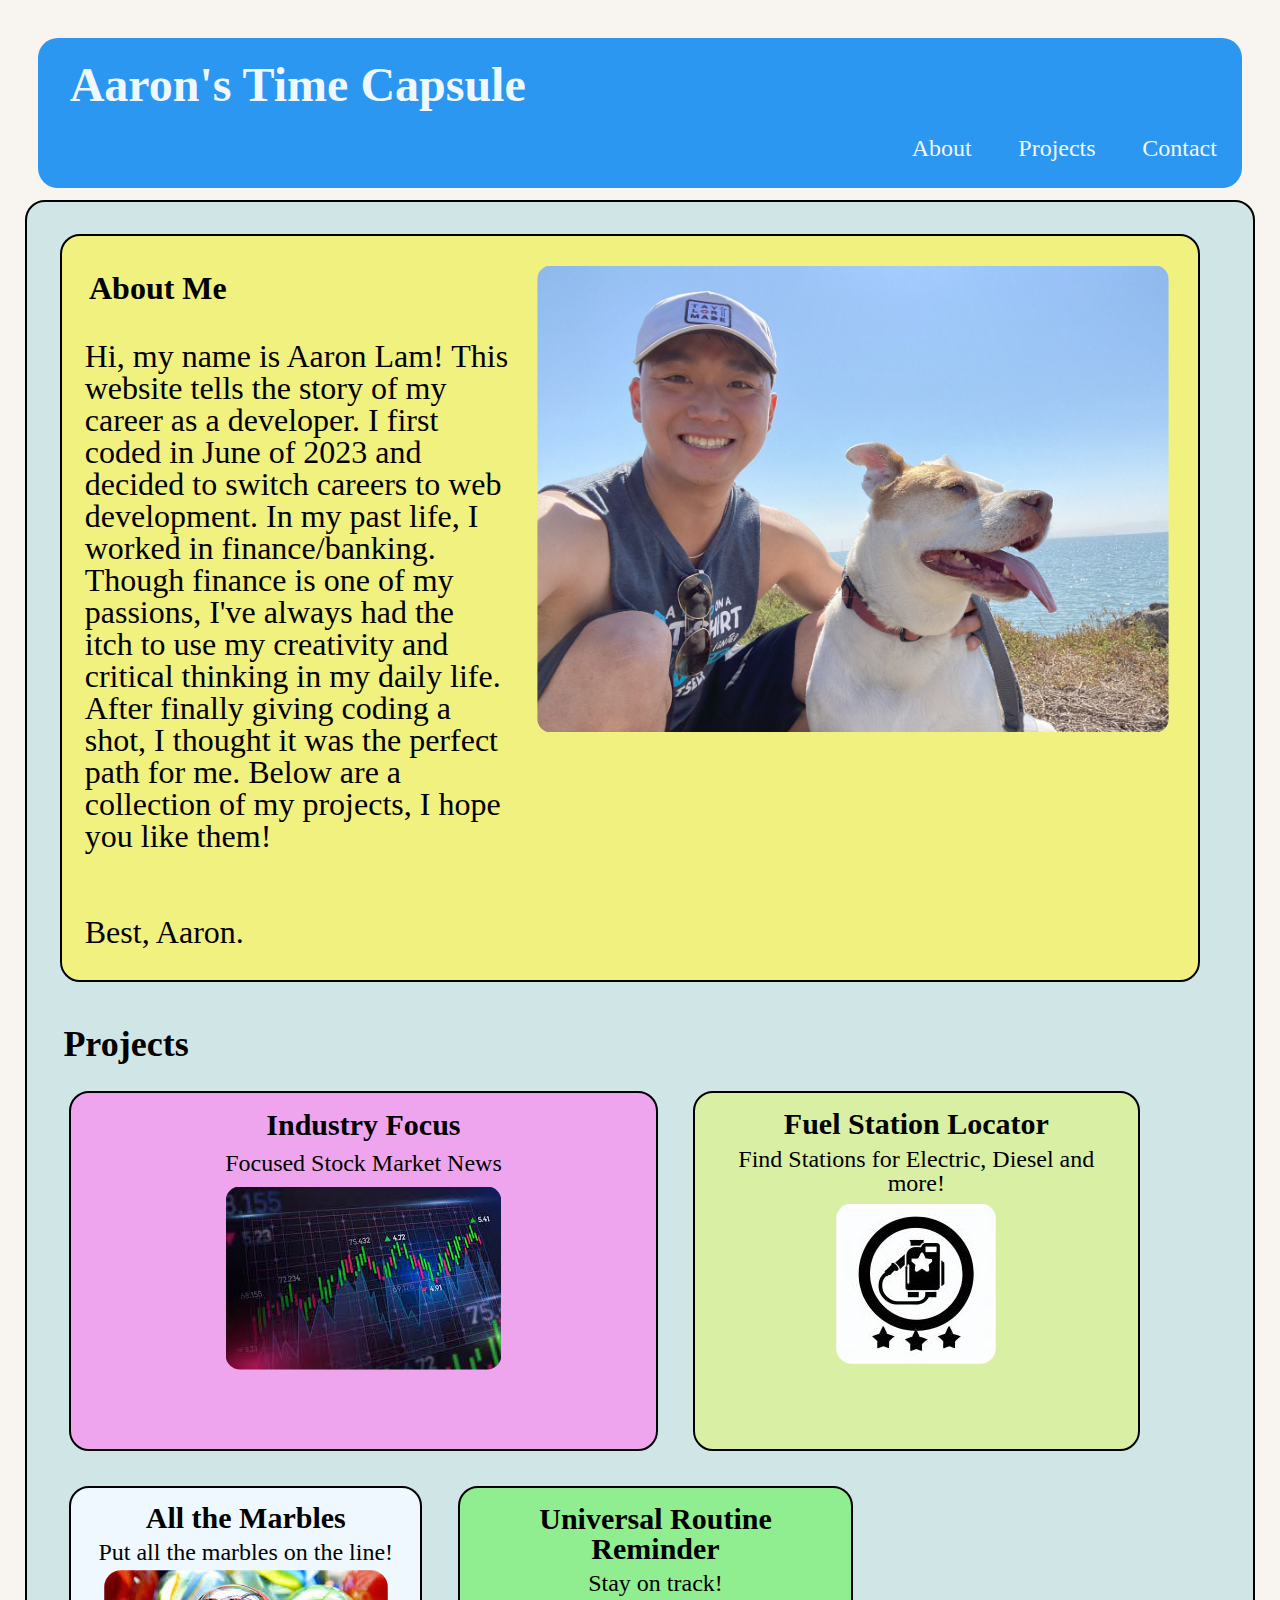
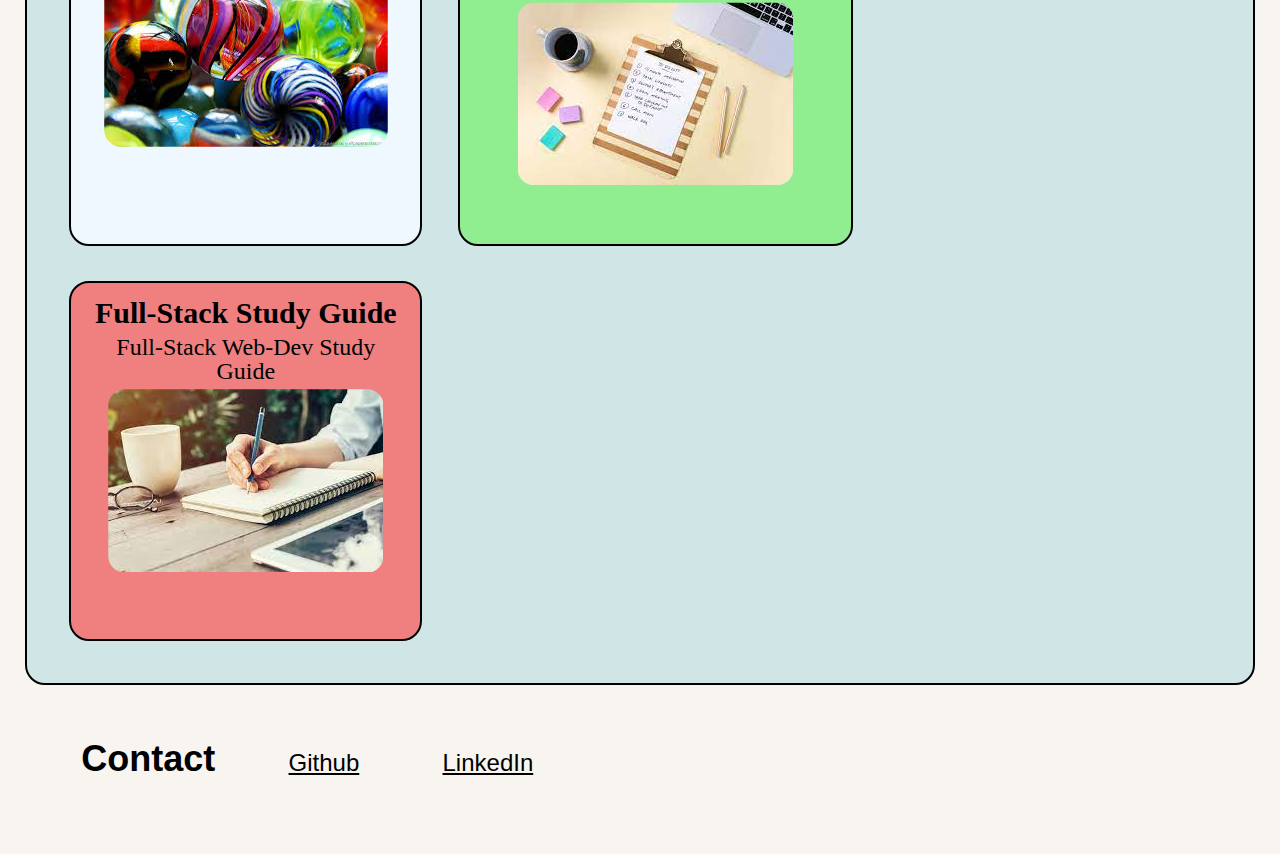
==== commit 2f82f82a: "css practice" ====
--- a/index.html
+++ b/index.html
@@ -21,8 +21,7 @@
     <main>
         <section id="about-me-container" class="about-me-container">
             <div id="about-text" class="about-text">
-                <h2>About Me</h2>
-                <p class="about-text-content">Hi, my name is Aaron Lam! This website tells the story of my career as a developer. I first coded in June of 2023 and decided to switch careers to web development. In my past life, I worked in finance/banking. Though finance is one of my passions, I've always had the itch to use my creativity and critical thinking in my daily life. After finally giving coding a shot, I thought it was the perfect path for me. Below are a collection of my projects, I hope you like them!<br><br><br>
+                <p class="about-text-content"><h2>About Me</h2><br>Hi, my name is Aaron Lam! This website tells the story of my career as a developer. I first coded in June of 2023 and decided to switch careers to web development. In my past life, I worked in finance/banking. Though finance is one of my passions, I've always had the itch to use my creativity and critical thinking in my daily life. After finally giving coding a shot, I thought it was the perfect path for me. Below are a collection of my projects, I hope you like them!<br><br><br>
                 Best, Aaron.</p>
             </div>
             <div>
--- a/assets/css/style.css
+++ b/assets/css/style.css
@@ -62,26 +62,27 @@
 
 .about-me-container{
     display:flex;
-
+    flex-direction:row;
+    margin:20px;
     background-color: rgb(241, 241, 128);
     border-radius: 20px;
-
     border: solid black 2px;
-    font-size:28px;
-    width:100%;
+    width:95%;
 }
 
 .about-text {
     width:50%;
-    font-size: 48px;
+    font-size: 32px;
 }
 
 .about-text-content {
     font-size:30px;
 }
 .doggy {
-    width:800px;
-    border-radius:20px;
+    max-height:600px;
+    max-width:100%;
+    border-radius:20px;
+    
 }
 
 .projects {
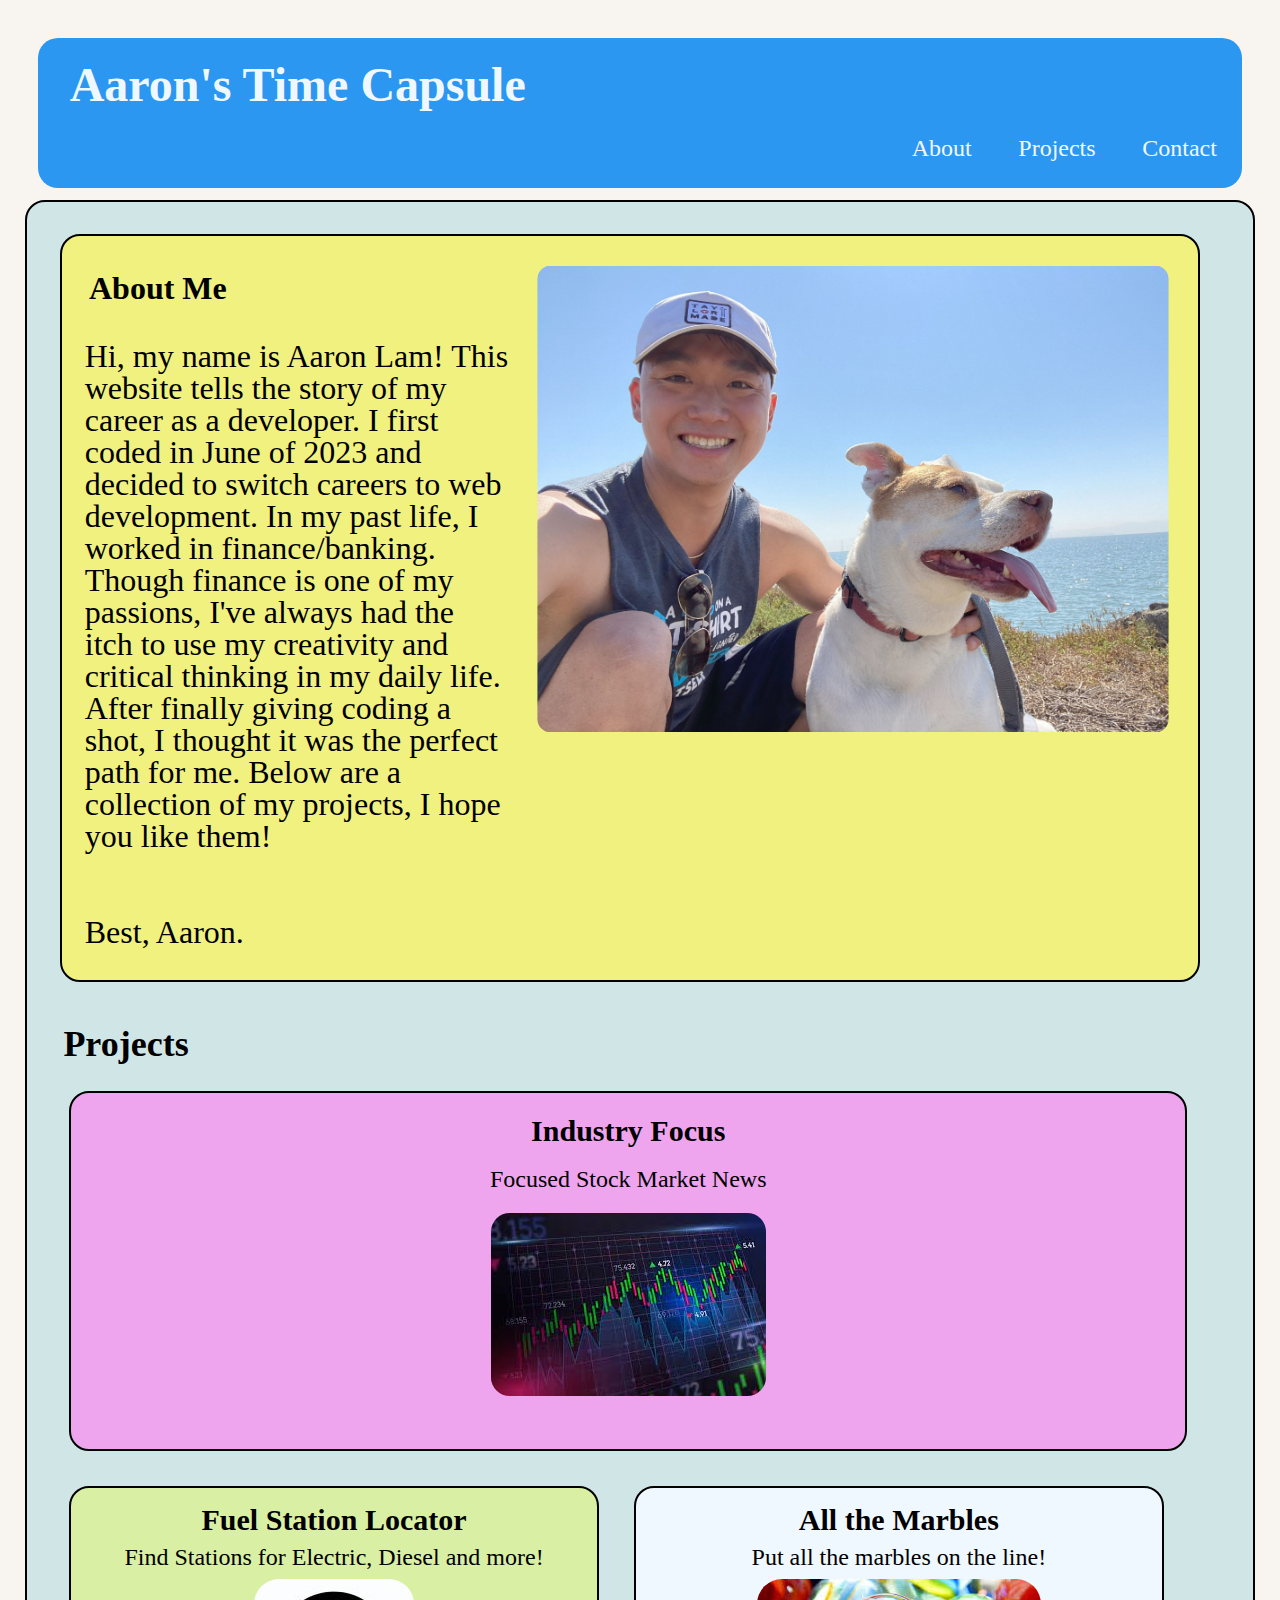
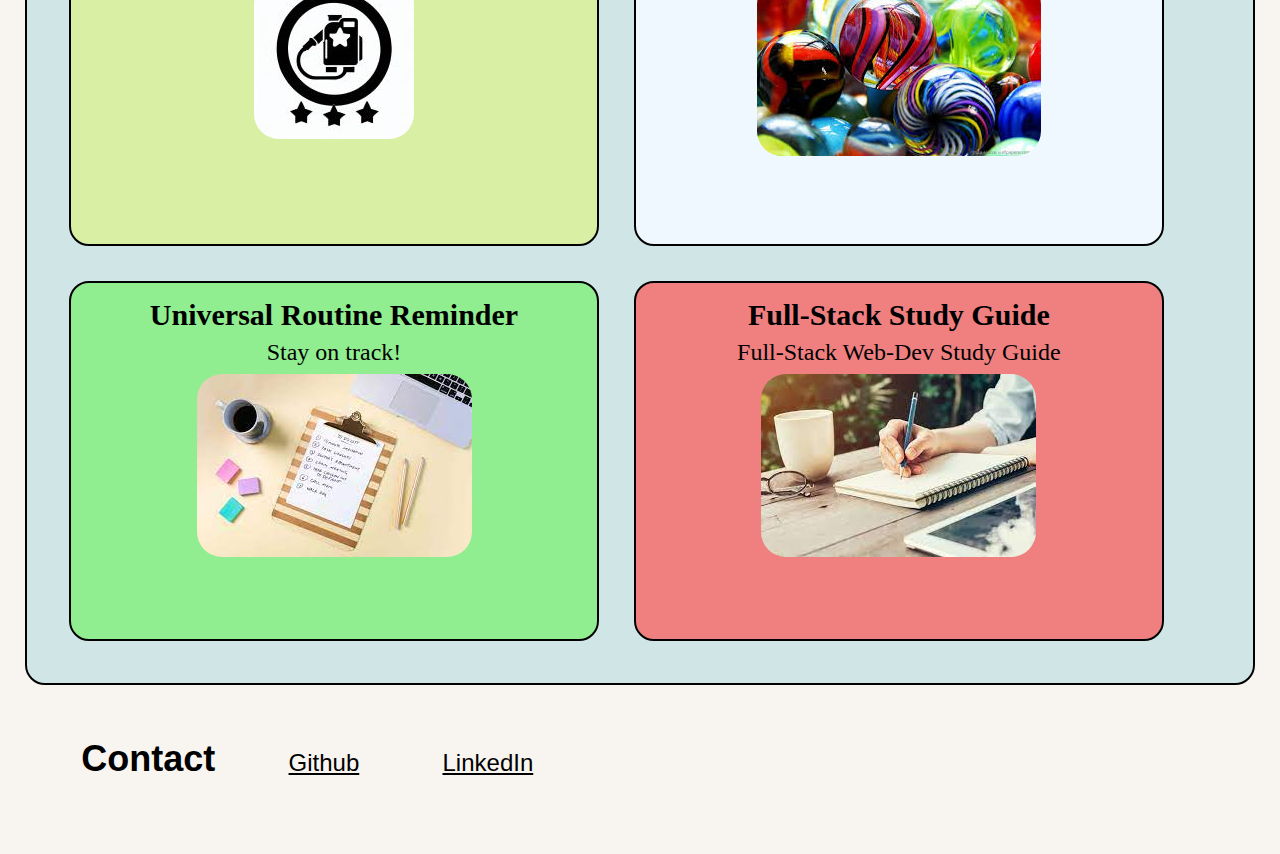
==== commit 17fd7fed: "css changes" ====
--- a/index.html
+++ b/index.html
@@ -2,8 +2,8 @@
 <html lang="en-us">
 <head>
     <meta charset="UTF-8" />
-    <link rel="stylesheet" href="./assets/css/reset.css">
-    <link rel="stylesheet" href="./assets/css/style.css">
+    <link rel="stylesheet" href="./assets/reset.css">
+    <link rel="stylesheet" href="./assets/style.css">
     <title>Aaron Lam's Time Capsule</title>
 </head>
 <body>
--- a/assets/style.css
+++ b/assets/style.css
@@ -0,0 +1,205 @@
+* {
+    box-sizing:border-box;
+    padding: 1%;
+    margin: 0;
+}
+
+body {
+    background-color:rgb(248, 245, 241)
+}
+
+.header {
+    display: inline-block;
+    font-family:'Lucida Sans', 'Lucida Sans Regular';
+    background-color:rgb(43, 151, 240);
+    color: aliceblue;
+    width: 100%;
+    border-radius:20px;
+
+}
+
+.title {
+    flex-direction:row;
+    font-size: 48px;
+    padding-left: 20px;
+}
+
+.catalog {
+    float: right;
+    display: inline-flex;
+    padding-right: 30px;
+}
+
+.catalog a{
+    position: relative;
+    font-size: 24px;
+    color:aliceblue;
+    font-weight: 500;
+    text-decoration: none;
+    margin-left: 40px;
+}
+.catalog a::before {
+    content:'';
+    background: aliceblue;
+    font-weight: 500;
+    top:100%;
+    left: 0;
+    width: 0;
+    height: 2px;
+    position: absolute;
+}
+.catalog a:hover::before {
+    color:aliceblue;
+    width: 100%;
+}
+
+main {
+    background-color:rgb(208, 230, 230);
+    border-radius:20px;
+    font-family:'Lucida Sans', 'Lucida Sans Regular';
+    border: solid black 2px;
+}
+
+.about-me-container{
+    display:flex;
+    flex-direction:row;
+    margin:20px;
+    background-color: rgb(241, 241, 128);
+    border-radius: 20px;
+    border: solid black 2px;
+    width:95%;
+}
+
+.about-text {
+    width:50%;
+    font-size: 32px;
+}
+
+.about-text-content {
+    font-size:30px;
+}
+.doggy {
+    max-height:600px;
+    max-width:100%;
+    border-radius:20px;
+}
+
+.projects {
+    display: flex;
+    flex-direction:row;
+    flex-wrap:wrap;
+    width: 100%;
+
+}
+#projects-header {
+    font-size: 36px;
+    width:100%;
+}
+
+.projects-card {
+    border: solid black 2px;
+    border-radius:20px;
+}
+
+.img {
+    object-fit:cover;
+    vertical-align:bottom;
+    border-radius:30px;
+}
+
+.industry-focus {
+    height: 40vh;
+    width:95%;
+    background-color: rgb(238, 165, 238);  
+    margin: 1.5%;
+    text-align:center;
+}
+
+.industry-focus h2 {
+    font-size:30px;
+}
+
+.industry-focus:hover {
+    background-color:violet;
+}
+
+.fuel-locator {
+    height: 40vh;
+    background-color: rgb(217, 240, 164); 
+    margin: 1.5%;
+    text-align:center;
+    font-size:30px;
+    width:45%;
+}
+
+.fuel-locator:hover {
+    background-color:rgb(217, 228, 120)
+}
+
+.marbles {
+    height: 40vh;
+    background-color: aliceblue;     
+    margin: 1.5%;
+    text-align:center;
+    font-size:30px;
+    width:45%;
+}
+
+.marbles:hover {
+    background-color:rgb(154, 203, 231);
+}
+
+.routine {
+    height: 40vh;
+    background-color: lightgreen; 
+    margin: 1.5%;
+    text-align:center;
+    font-size: 30px;
+    width:45%;
+}
+
+.routine:hover {
+    background-color: rgb(38, 202, 38);
+}
+
+.study-guide{
+    height: 40vh;
+    background-color: lightcoral;
+    margin: 1.5%;
+    text-align:center;
+    font-size: 30px;
+    width:45%;
+}
+
+.study-guide:hover {
+    background-color:rgb(207, 56, 56)
+}
+
+p {
+    font-size:24px;
+}
+
+.footer {
+    display: flex;
+    flex-wrap:wrap;
+    padding-right: 30px;
+    width:100%;
+}
+
+.footer h2{
+    font-size:36px;
+    margin:20px;
+}
+
+.footer a{
+    margin:30px;
+    font-size:24px;
+    color:black;
+
+}
+
+.footer a:hover::before {
+    content:'';
+    color:black;
+    width:100%;
+}